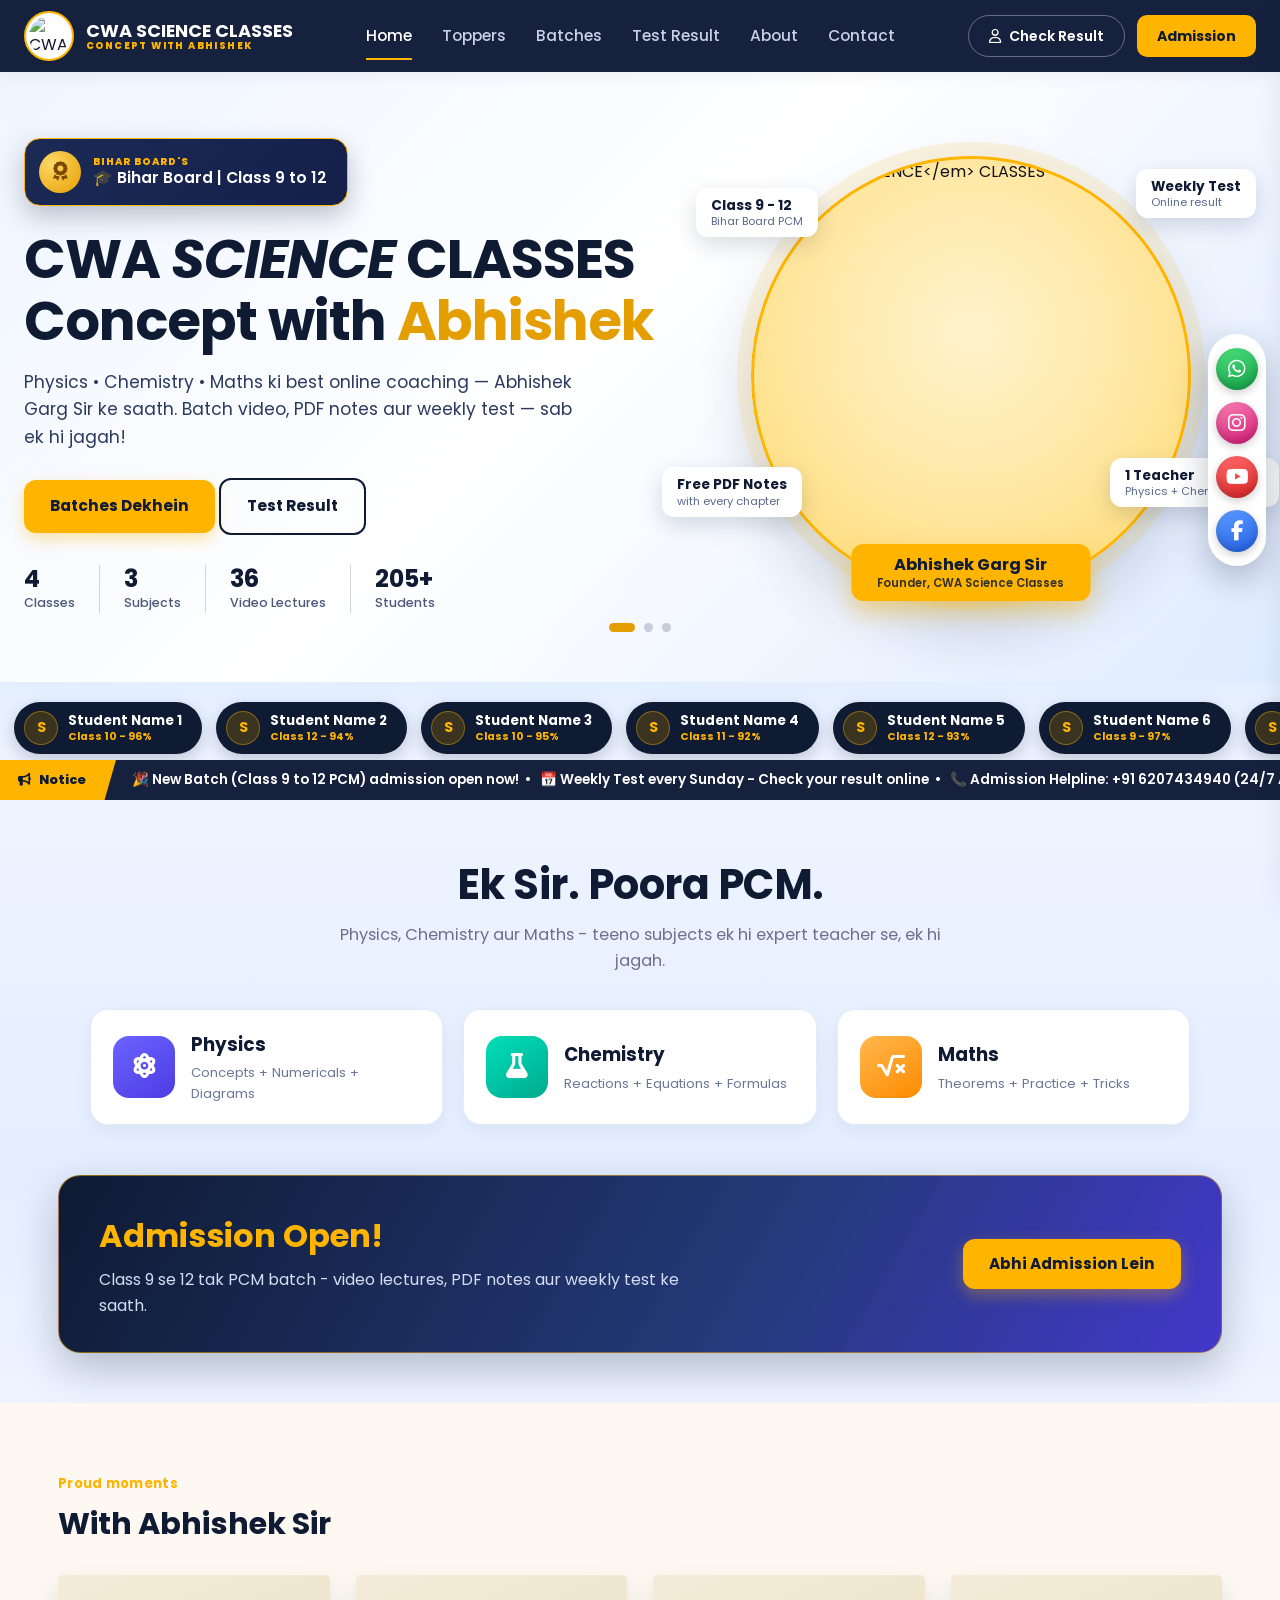
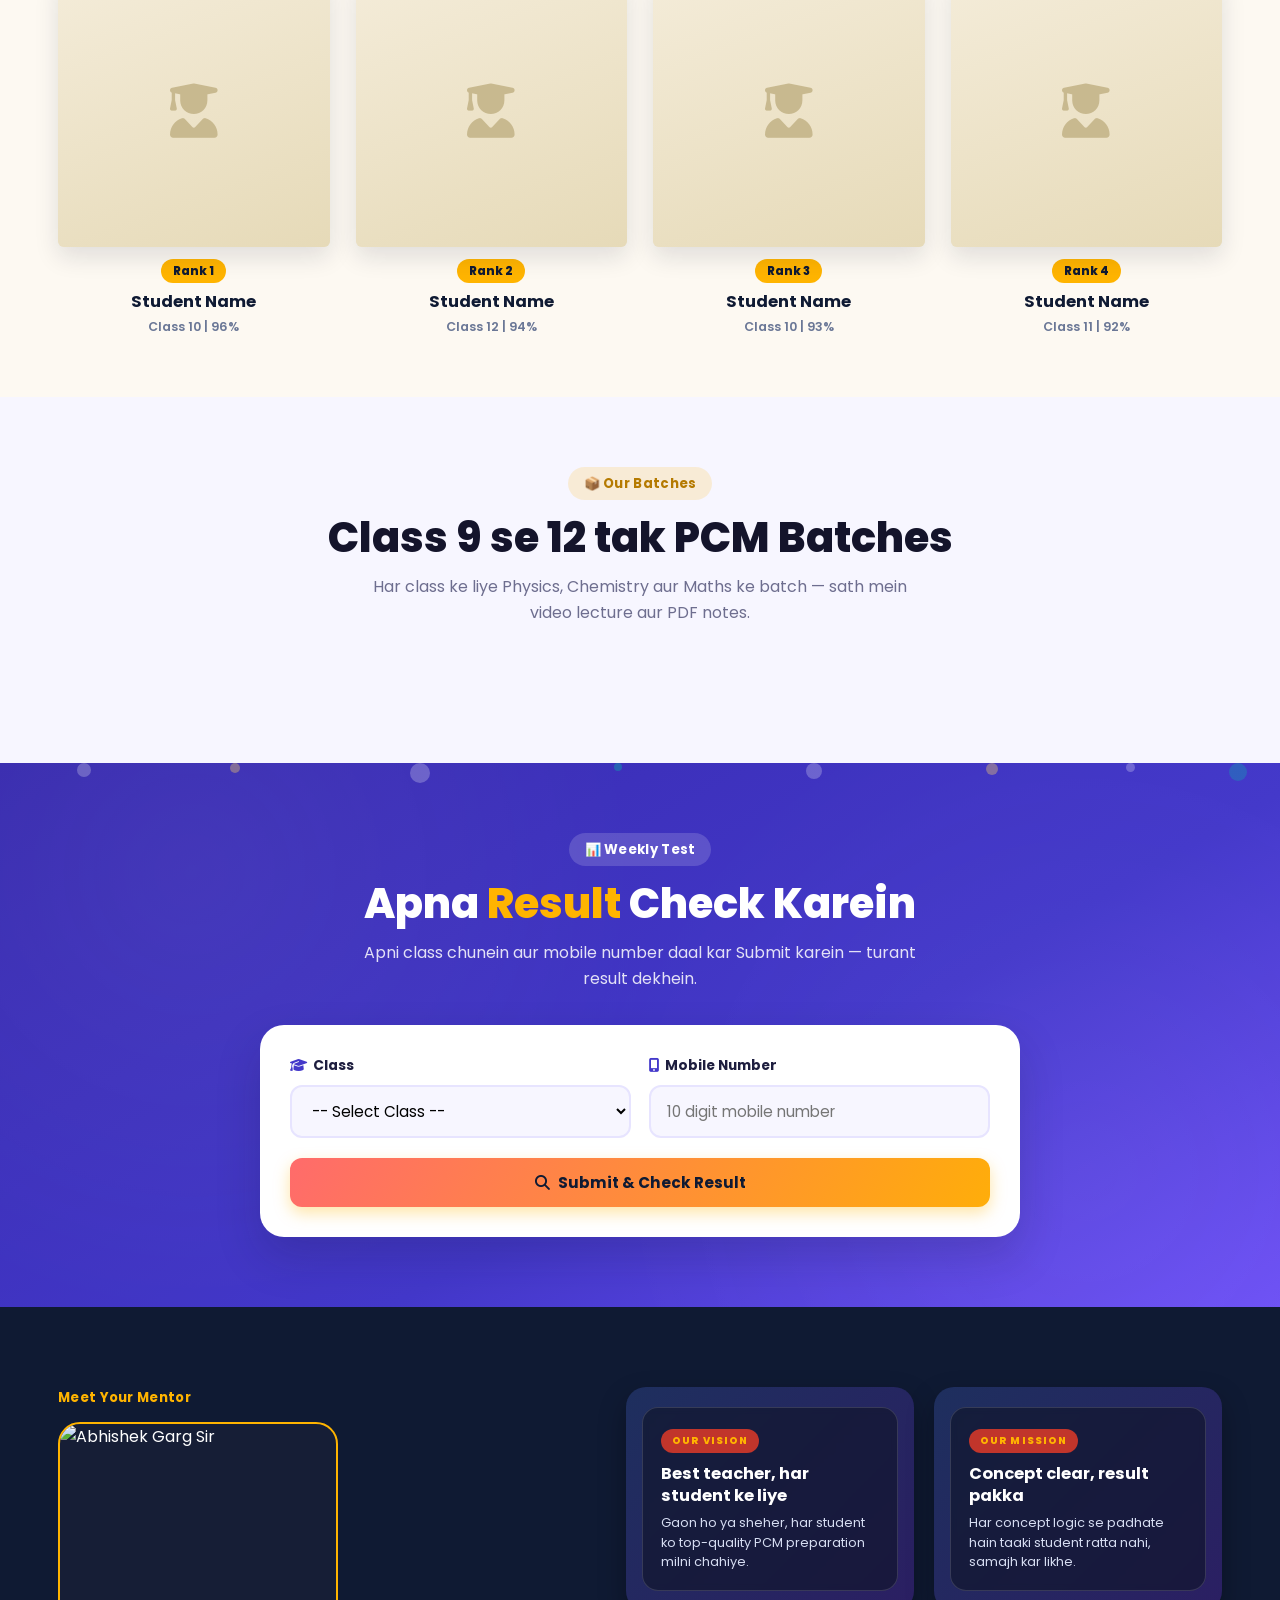
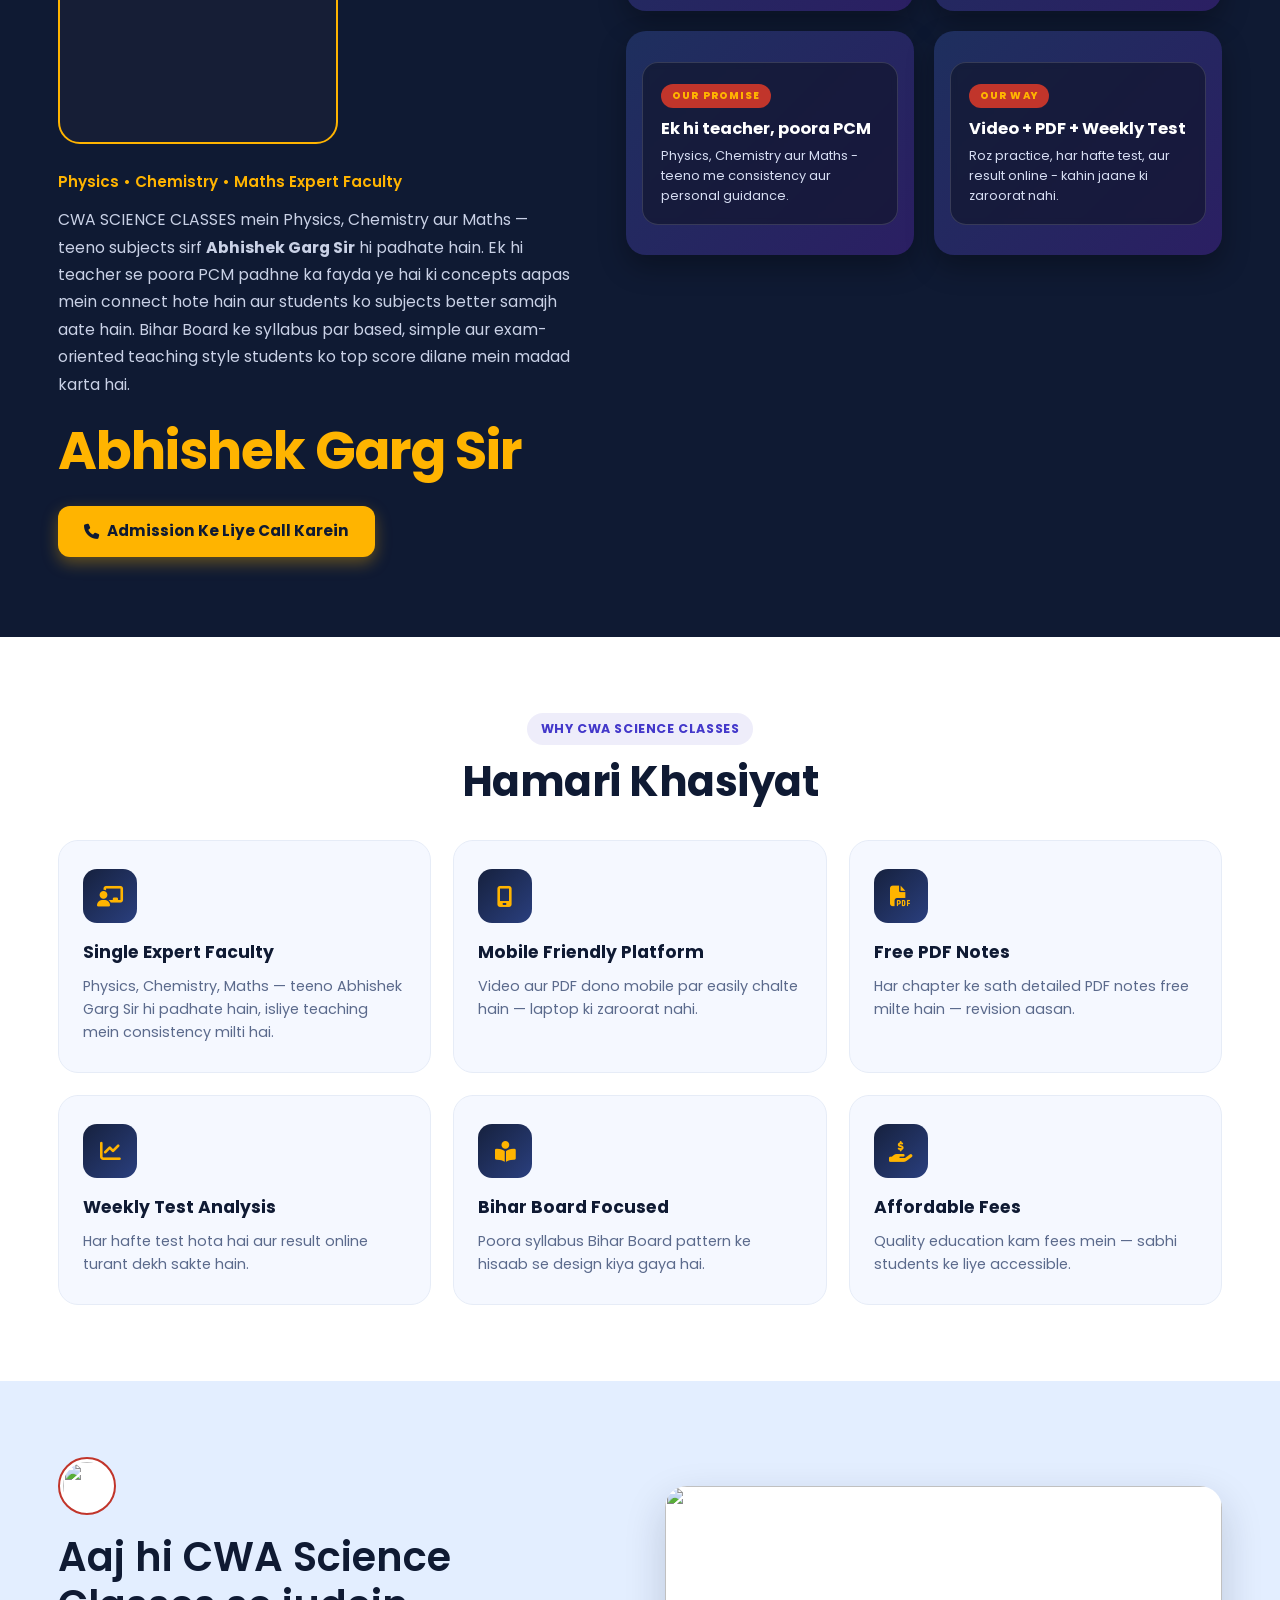
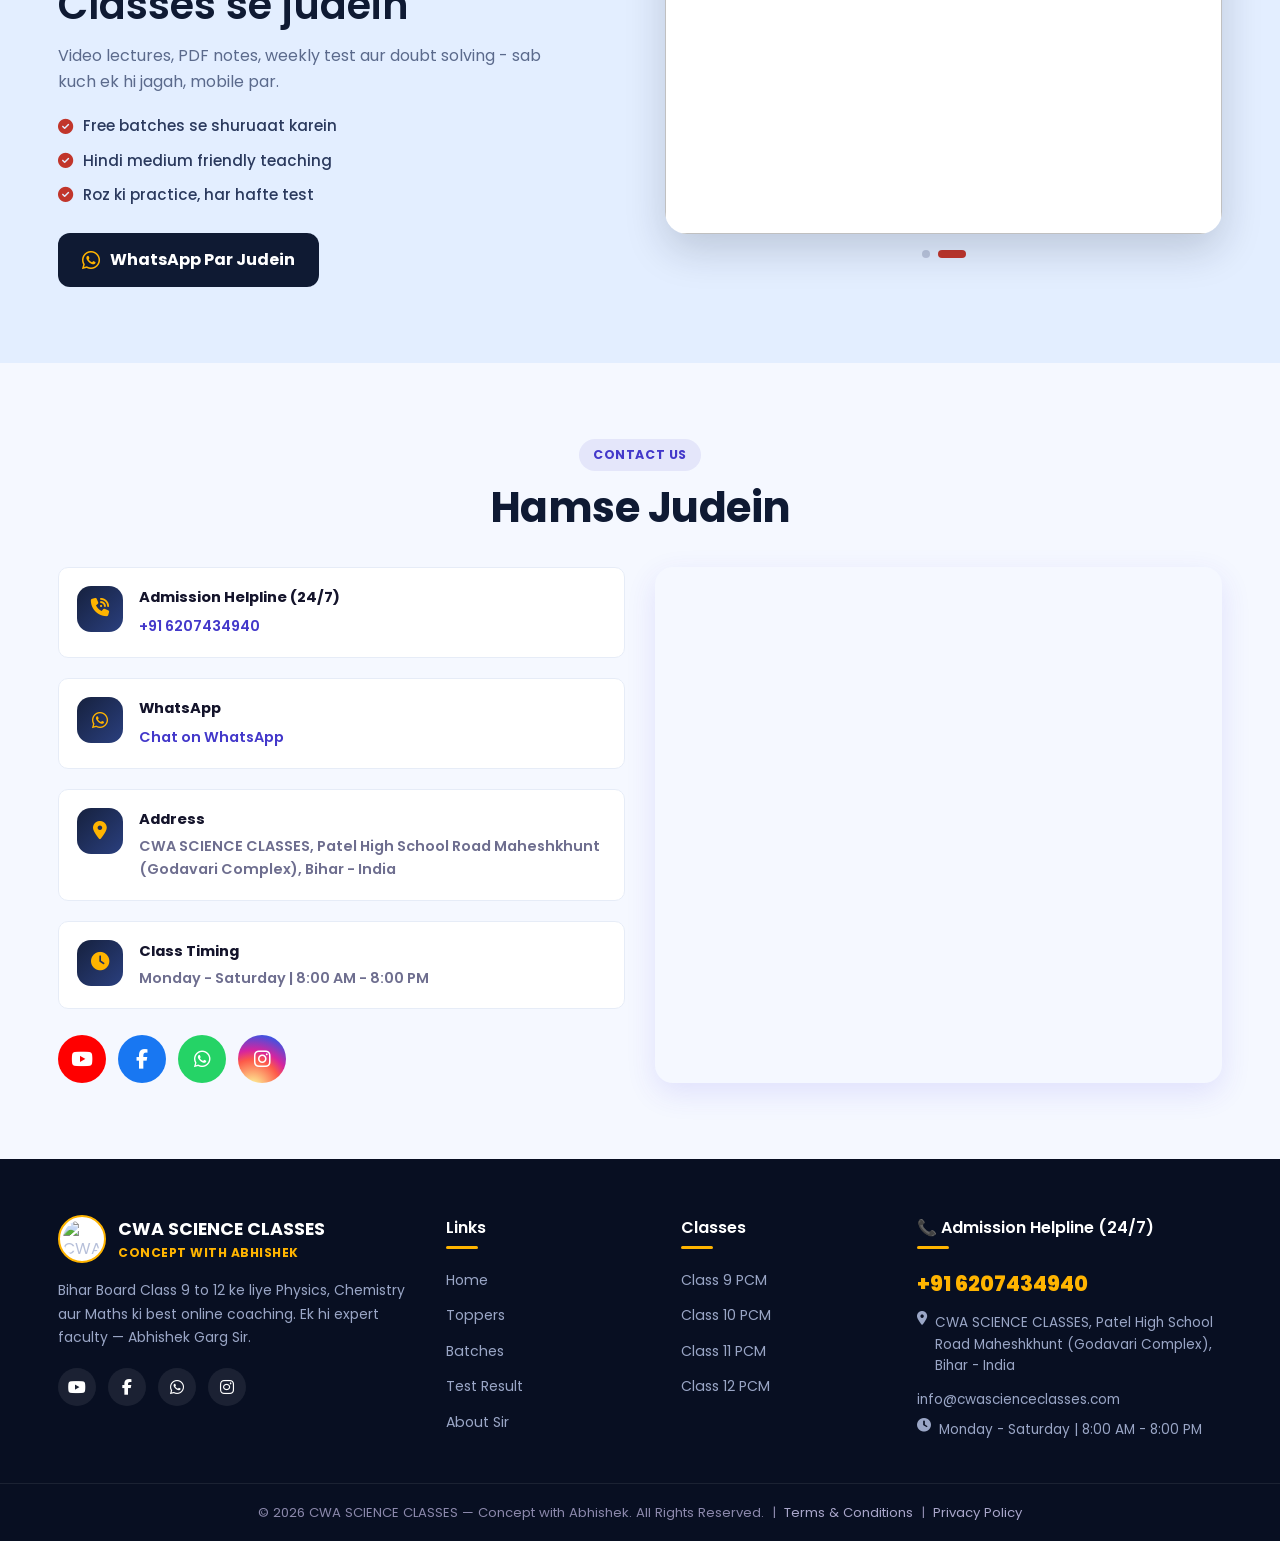
==== index.html @ 671b0803 "feat(design): Toppers-Wisdom style redesign with fully admin-editable sections - New dark-navy heade" ====
<!DOCTYPE html>
<html lang="hi">
<head>
<meta charset="UTF-8">
<!-- Real responsive viewport: mobile gets its OWN full-screen mobile layout
     (see css/style.css @media rules) instead of a scaled-down desktop canvas.
     This lets every @media (max-width: ...) rule in the CSS actually apply
     on real phones, and fixes position:fixed elements (header, video modal,
     floating WhatsApp button) which used to "float outside" the page when
     the old 1280px-canvas-scaled-to-fit trick was combined with pinch-zoom. -->
<meta name="viewport" content="width=device-width, initial-scale=1.0, viewport-fit=cover">
<meta name="format-detection" content="telephone=no">
<meta name="mobile-web-app-capable" content="yes">
<title>CWA SCIENCE CLASSES | Concept with Abhishek - Best Coaching for Class 9-12 PCM (Bihar Board)</title>
<meta name="description" content="CWA SCIENCE CLASSES - Concept with Abhishek. Class 9 to 12 Physics, Chemistry, Maths (Bihar Board) taught by Abhishek Garg Sir. Watch batch videos, download PDF notes, check weekly test results online.">
<meta name="theme-color" content="#16213E">

<!-- Favicons -->
<link rel="icon" type="image/png" sizes="32x32" href="assets/img/favicon-32.png">
<link rel="icon" type="image/png" sizes="16x16" href="assets/img/favicon-16.png">
<link rel="apple-touch-icon" sizes="180x180" href="assets/img/favicon-180.png">
<link rel="icon" type="image/png" sizes="192x192" href="assets/img/favicon-192.png">

<!-- Fonts -->
<link rel="preconnect" href="https://fonts.googleapis.com">
<link rel="preconnect" href="https://fonts.gstatic.com" crossorigin>
<link href="https://fonts.googleapis.com/css2?family=Poppins:wght@400;500;600;700;800;900&family=Baloo+2:wght@500;600;700;800&display=swap" rel="stylesheet">

<!-- Icons -->
<link rel="stylesheet" href="https://cdnjs.cloudflare.com/ajax/libs/font-awesome/6.5.1/css/all.min.css">

<!-- AOS Animate on scroll -->
<link rel="stylesheet" href="https://cdn.jsdelivr.net/npm/aos@2.3.1/dist/aos.css">

<link rel="stylesheet" href="css/style.css?v=tw1">
</head>
<body>

<!-- ===================== LOADER ===================== -->
<div id="preloader">
  <div class="loader-orbit">
    <div class="loader-core"></div>
    <div class="orbit orbit1"><span class="e"></span></div>
    <div class="orbit orbit2"><span class="e"></span></div>
    <div class="orbit orbit3"><span class="e"></span></div>
  </div>
  <p class="loader-text">CWA SCIENCE CLASSES <span>Loading...</span></p>
</div>

<!-- ===================== HEADER / NAV (Toppers-Wisdom style dark bar) ===================== -->
<header class="site-header" id="siteHeader">
  <div class="nav-container">
    <a href="#home" class="brand">
      <img id="headerLogo" src="assets/img/logo.webp" alt="CWA Science Classes Logo" class="brand-logo">
      <span class="brand-text">
        <span class="brand-main" id="brandMain">CWA SCIENCE CLASSES</span>
        <span class="brand-sub">Concept with Abhishek</span>
      </span>
    </a>

    <nav class="main-nav" id="mainNav">
      <a href="#home" class="nav-link active">Home</a>
      <a href="#toppers" class="nav-link">Toppers</a>
      <a href="#batches" class="nav-link">Batches</a>
      <a href="#result" class="nav-link">Test Result</a>
      <a href="#about" class="nav-link">About</a>
      <a href="#contact" class="nav-link">Contact</a>
    </nav>

    <div class="nav-actions" id="navActions">
      <a href="#result" class="nav-btn2" id="navBtn2"><i class="fa-regular fa-user"></i> <span>Check Result</span></a>
      <a href="tel:+916207434940" class="nav-cta" id="navCta">Admission</a>
    </div>

    <button class="hamburger" id="hamburger" aria-label="Menu">
      <span></span><span></span><span></span>
    </button>
  </div>
</header>

<!-- ===================== MOBILE NAV DRAWER ===================== -->
<div class="mobile-drawer" id="mobileDrawer">
  <a href="#home" class="mdrawer-link"><i class="fa-solid fa-house"></i> Home</a>
  <a href="#toppers" class="mdrawer-link"><i class="fa-solid fa-trophy"></i> Toppers</a>
  <a href="#batches" class="mdrawer-link"><i class="fa-solid fa-layer-group"></i> Batches</a>
  <a href="#result" class="mdrawer-link"><i class="fa-solid fa-chart-simple"></i> Test Result</a>
  <a href="#about" class="mdrawer-link"><i class="fa-solid fa-chalkboard-user"></i> About</a>
  <a href="#contact" class="mdrawer-link"><i class="fa-solid fa-location-dot"></i> Contact</a>
  <a href="tel:+916207434940" class="mdrawer-cta"><i class="fa-solid fa-phone"></i> Call Now: 6207434940</a>
  <div class="mdrawer-social">
    <a href="https://youtube.com" target="_blank" aria-label="YouTube"><i class="fa-brands fa-youtube"></i></a>
    <a href="https://facebook.com" target="_blank" aria-label="Facebook"><i class="fa-brands fa-facebook"></i></a>
    <a href="https://wa.me/916207434940" target="_blank" aria-label="WhatsApp"><i class="fa-brands fa-whatsapp"></i></a>
    <a href="https://instagram.com" target="_blank" aria-label="Instagram"><i class="fa-brands fa-instagram"></i></a>
  </div>
</div>
<div class="drawer-overlay" id="drawerOverlay"></div>

<!-- ===================== HERO (slides rendered by JS from Admin Panel -> Hero Slider) ===================== -->
<section class="hero" id="home">
  <div class="hero-bg-img" id="heroBgImg"></div>
  <div class="hero-slider" id="heroSlider"><!-- JS injects hero slides here --></div>
  <div class="hero-dots" id="heroDots"></div>
</section>

<!-- ===================== TOPPERS TICKER (Admin -> Website Content -> Toppers Ticker) ===================== -->
<section class="ticker-section" id="tickerSection">
  <div class="ticker-track" id="tickerTrack"><!-- JS injects achiever pills --></div>
</section>

<!-- ===================== NOTICE MARQUEE ===================== -->
<div class="notice-bar" id="notice">
  <div class="notice-label"><i class="fa-solid fa-bullhorn"></i> Notice</div>
  <div class="marquee-wrap">
    <div class="marquee-track" id="marqueeTrack"><!-- JS injects notice text here --></div>
  </div>
</div>

<!-- ===================== SUBJECTS ("One app. Your complete preparation." style) ===================== -->
<section class="subjects-strip" id="subjects">
  <div class="section-container">
    <div class="center-head" data-aos="fade-up">
      <h2 class="big-title" data-s="subjects_heading">Ek Sir. Poora PCM.</h2>
      <p class="big-sub" data-s="subjects_sub">Physics, Chemistry aur Maths - teeno subjects ek hi expert teacher se, ek hi jagah.</p>
    </div>
    <div class="subject-cards" id="subjectCards">
      <div class="subject-card"><div class="subject-icon-3d physics"><i class="fa-solid fa-atom"></i></div><div><h3>Physics</h3><p>Concepts + Numericals + Diagrams</p></div></div>
      <div class="subject-card"><div class="subject-icon-3d chemistry"><i class="fa-solid fa-flask"></i></div><div><h3>Chemistry</h3><p>Reactions + Equations + Formulas</p></div></div>
      <div class="subject-card"><div class="subject-icon-3d maths"><i class="fa-solid fa-square-root-variable"></i></div><div><h3>Maths</h3><p>Theorems + Practice + Tricks</p></div></div>
    </div>
  </div>
</section>

<!-- ===================== PROMO BANNER (image banners OR text banner, Admin editable) ===================== -->
<section class="promo-section" id="promoSection">
  <div class="section-container">
    <div id="promoBox"><!-- JS: promo_banners images, else text banner --></div>
  </div>
</section>

<!-- ===================== PROUD MOMENTS / TOPPERS GRID ===================== -->
<section class="toppers-section" id="toppers">
  <div class="section-container">
    <p class="gold-tag" data-s="toppers_tag">Proud moments</p>
    <h2 class="left-title" data-s="toppers_heading">With Abhishek Sir</h2>
    <div class="proud-grid" id="proudGrid"><!-- JS injects cards --></div>
  </div>
</section>

<!-- ===================== BATCHES ===================== -->
<section class="batches-section" id="batches">
  <div class="section-container">
    <div class="section-head" data-aos="fade-up">
      <p class="section-tag">📦 Our Batches</p>
      <h2 class="section-title" id="batchesHeading">Class 9 se 12 tak <span class="text-gradient">PCM Batches</span></h2>
      <p class="section-desc" id="batchesSubheading">Har class ke liye Physics, Chemistry aur Maths ke batch — sath mein video lecture aur PDF notes.</p>
    </div>

    <div class="batch-tabs" id="batchTabs" data-aos="zoom-in" data-aos-delay="100"><!-- JS injects tab buttons here --></div>

    <div id="batchPanels" data-aos="fade-up" data-aos-delay="150"><!-- JS injects batch panels here --></div>
  </div>
</section>

<!-- Video ab batch ke ANDAR inline player me chalta hai (Disha-Classes style) —
     full-screen modal hata diya gaya hai. See toggleInlineVideo() in js/main.js. -->

<!-- ===================== TEST RESULT ===================== -->
<section class="result-section" id="result">
  <div class="result-bg-anim"></div>
  <div class="result-particles" aria-hidden="true">
    <span></span><span></span><span></span><span></span><span></span><span></span><span></span><span></span>
  </div>
  <div class="section-container">
    <div class="section-head light" data-aos="fade-up">
      <p class="section-tag">📊 Weekly Test</p>
      <h2 class="section-title">Apna <span class="text-gradient">Result</span> Check Karein</h2>
      <p class="section-desc">Apni class chunein aur mobile number daal kar Submit karein — turant result dekhein.</p>
    </div>

    <div class="result-box" data-aos="zoom-in">
      <form id="resultForm" class="result-form">
        <div class="form-row">
          <div class="form-group">
            <label for="resultClass"><i class="fa-solid fa-graduation-cap"></i> Class</label>
            <select id="resultClass" required>
              <option value="">-- Select Class --</option>
              <option value="9">Class 9</option>
              <option value="10">Class 10</option>
              <option value="11">Class 11</option>
              <option value="12">Class 12</option>
            </select>
          </div>
          <div class="form-group">
            <label for="resultMobile"><i class="fa-solid fa-mobile-screen-button"></i> Mobile Number</label>
            <input type="tel" id="resultMobile" placeholder="10 digit mobile number" maxlength="10" pattern="[0-9]{10}" required>
          </div>
        </div>
        <button type="submit" class="btn btn-primary btn-block"><i class="fa-solid fa-magnifying-glass"></i> Submit &amp; Check Result</button>
      </form>

      <div class="result-output" id="resultOutput" style="display:none;">
        <div class="result-card-header">
          <div class="result-avatar"><i class="fa-solid fa-user-graduate"></i></div>
          <div>
            <h3 id="rName">Student Name</h3>
            <p id="rMeta">Class -- | Mobile: --</p>
          </div>
        </div>
        <div class="table-scroll">
          <table class="result-table">
            <!-- <thead> is generated dynamically by js/main.js (buildResultThead)
                 based on the actual subjects covered by this student's tests,
                 since a Weekly Test can now cover 1, 2, or any number of
                 subjects (not just fixed Physics/Chemistry/Maths). -->
            <thead>
              <tr>
                <th>Test</th>
                <th>Date</th>
                <th>Total</th>
                <th>%</th>
                <th>Grade</th>
              </tr>
            </thead>
            <tbody id="resultTableBody"></tbody>
          </table>
        </div>
        <div class="result-summary" id="resultSummary"></div>
      </div>

      <div class="result-error" id="resultError" style="display:none;">
        <i class="fa-solid fa-triangle-exclamation"></i>
        <p>Koi record nahi mila! Kripya sahi Class aur Mobile Number daalein, ya CWA SCIENCE CLASSES office se sampark karein.</p>
      </div>
    </div>
  </div>
</section>


<!-- ===================== ABOUT (dark, Toppers-Wisdom style) ===================== -->
<section class="about-section" id="about">
  <div class="section-container about-grid">
    <div class="about-left" data-aos="fade-right">
      <p class="gold-tag" data-s="about_tag">Meet Your Mentor</p>
      <div class="about-img-frame">
        <img id="aboutImg" src="assets/img/teacher.webp" alt="Abhishek Garg Sir">
      </div>
      <p class="about-role" id="aboutRole">Physics • Chemistry • Maths Expert Faculty</p>
      <div class="about-text" id="aboutText">CWA SCIENCE CLASSES mein Physics, Chemistry aur Maths — teeno subjects sirf <strong>Abhishek Garg Sir</strong> hi padhate hain.</div>
      <h2 class="about-name" id="aboutName">Abhishek Garg Sir</h2>
      <div class="about-cta">
        <a href="tel:+916207434940" class="btn btn-gold" id="aboutCta"><i class="fa-solid fa-phone"></i> Admission Ke Liye Call Karein</a>
      </div>
    </div>
    <div class="about-cards" id="aboutCards" data-aos="fade-left"><!-- JS injects 4 vision cards --></div>
  </div>
</section>

<!-- ===================== WHY CHOOSE US ===================== -->
<section class="why-section" id="gallery">
  <div class="section-container">
    <div class="center-head" data-aos="fade-up">
      <p class="soft-tag" data-s="why_tag">Why CWA Science Classes</p>
      <h2 class="big-title" data-s="why_heading">Hamari Khasiyat</h2>
    </div>
    <div class="why-grid">
      <div class="why-card"><div class="why-icon"><i class="fa-solid fa-chalkboard-user"></i></div><h3>Single Expert Faculty</h3><p>Physics, Chemistry, Maths — teeno Abhishek Garg Sir hi padhate hain.</p></div>
      <div class="why-card"><div class="why-icon"><i class="fa-solid fa-mobile-screen"></i></div><h3>Mobile Friendly Platform</h3><p>Video aur PDF dono mobile par easily chalte hain.</p></div>
      <div class="why-card"><div class="why-icon"><i class="fa-solid fa-file-pdf"></i></div><h3>Free PDF Notes</h3><p>Har chapter ke sath detailed PDF notes free milte hain.</p></div>
    </div>
  </div>
</section>

<!-- ===================== JOIN SECTION ("Download the app" style with image carousel) ===================== -->
<section class="join-section" id="join">
  <div class="section-container join-grid">
    <div class="join-text" data-aos="fade-right">
      <img class="join-logo" id="joinLogo" src="assets/img/logo.webp" alt="">
      <h2 data-s="join_title">Aaj hi CWA Science Classes se judein</h2>
      <p class="join-p" data-s="join_text">Video lectures, PDF notes, weekly test aur doubt solving - sab kuch ek hi jagah, mobile par.</p>
      <ul class="join-points" id="joinPoints"></ul>
      <a href="https://wa.me/916207434940" target="_blank" rel="noopener" class="join-btn" id="joinBtn" data-sh="join_btn_link"><i class="fa-brands fa-whatsapp"></i> <span data-s="join_btn_text">WhatsApp Par Judein</span></a>
    </div>
    <div class="join-carousel" id="joinCarousel" data-aos="fade-left"><!-- JS injects slides --></div>
  </div>
</section>

<!-- ===================== CONTACT / MAP ===================== -->
<section class="contact-section" id="contact">
  <div class="section-container">
    <div class="center-head" data-aos="fade-up">
      <p class="soft-tag">Contact Us</p>
      <h2 class="big-title" data-s="contact_heading">Hamse Judein</h2>
    </div>
<div class="contact-grid">
      <div class="contact-info" data-aos="fade-right">
        <div class="contact-item">
          <div class="ci-icon"><i class="fa-solid fa-phone-volume"></i></div>
          <div>
            <h4>Admission Helpline (24/7)</h4>
            <a href="tel:+916207434940" id="contactHelpline">+91 6207434940</a>
          </div>
        </div>
        <div class="contact-item">
          <div class="ci-icon"><i class="fa-brands fa-whatsapp"></i></div>
          <div>
            <h4>WhatsApp</h4>
            <a href="https://wa.me/916207434940" target="_blank" id="contactWhatsapp">Chat on WhatsApp</a>
          </div>
        </div>
        <div class="contact-item">
          <div class="ci-icon"><i class="fa-solid fa-location-dot"></i></div>
          <div>
            <h4>Address</h4>
            <p id="contactAddress">CWA SCIENCE CLASSES, Patel High School Road Maheshkhunt (Godavari Complex), Bihar - India</p>
          </div>
        </div>
        <div class="contact-item">
          <div class="ci-icon"><i class="fa-solid fa-clock"></i></div>
          <div>
            <h4>Class Timing</h4>
            <p id="contactTiming">Monday - Saturday | 8:00 AM - 8:00 PM</p>
          </div>
        </div>
        <div class="contact-socials" id="contactSocials">
          <a href="https://youtube.com" target="_blank" class="social-btn yt"><i class="fa-brands fa-youtube"></i></a>
          <a href="https://facebook.com" target="_blank" class="social-btn fb"><i class="fa-brands fa-facebook-f"></i></a>
          <a href="https://wa.me/916207434940" target="_blank" class="social-btn wa"><i class="fa-brands fa-whatsapp"></i></a>
          <a href="https://instagram.com" target="_blank" class="social-btn ig"><i class="fa-brands fa-instagram"></i></a>
        </div>
      </div>
      <div class="contact-map" data-aos="fade-left">
        <iframe id="contactMapFrame"
          src="https://www.google.com/maps?q=Bihar,India&output=embed"
          width="100%" height="100%" style="border:0;" allowfullscreen="" loading="lazy"
          referrerpolicy="no-referrer-when-downgrade" title="CWA Science Classes Location">
        </iframe>
      </div>
    </div>
  </div>
</section>

<!-- ===================== FOOTER ===================== -->
<footer class="site-footer">
  <div class="footer-top">
    <div class="section-container footer-grid">
      <div class="footer-col footer-brand" data-aos="fade-up" data-aos-delay="0">
        <div class="footer-logo">
          <img id="footerLogo" src="assets/img/logo.webp" alt="CWA Science Classes">
          <div>
            <h3>CWA SCIENCE CLASSES</h3>
            <p>Concept with Abhishek</p>
          </div>
        </div>
        <p class="footer-about">Bihar Board Class 9 to 12 ke liye Physics, Chemistry aur Maths ki best online coaching. Ek hi expert faculty — Abhishek Garg Sir.</p>
        <div class="footer-socials" id="footerSocials">
          <a href="https://youtube.com" target="_blank" aria-label="YouTube"><i class="fa-brands fa-youtube"></i></a>
          <a href="https://facebook.com" target="_blank" aria-label="Facebook"><i class="fa-brands fa-facebook-f"></i></a>
          <a href="https://wa.me/916207434940" target="_blank" aria-label="WhatsApp"><i class="fa-brands fa-whatsapp"></i></a>
          <a href="https://instagram.com" target="_blank" aria-label="Instagram"><i class="fa-brands fa-instagram"></i></a>
        </div>
      </div>

      <div class="footer-col" data-aos="fade-up" data-aos-delay="100">
        <h4>Links</h4>
        <ul>
          <li><a href="#home">Home</a></li>
          <li><a href="#toppers">Toppers</a></li>
          <li><a href="#batches">Batches</a></li>
          <li><a href="#result">Test Result</a></li>
          <li><a href="#about">About Sir</a></li>
        </ul>
      </div>

      <div class="footer-col" data-aos="fade-up" data-aos-delay="200">
        <h4>Classes</h4>
        <ul id="footerClasses">
          <li><a href="#batches">Class 9 PCM</a></li>
          <li><a href="#batches">Class 10 PCM</a></li>
          <li><a href="#batches">Class 11 PCM</a></li>
          <li><a href="#batches">Class 12 PCM</a></li>
        </ul>
      </div>

      <div class="footer-col" data-aos="fade-up" data-aos-delay="300">
        <h4>📞 Admission Helpline (24/7)</h4>
        <a href="tel:+916207434940" class="footer-phone" id="footerPhone">+91 6207434940</a>
        <p class="footer-address"><i class="fa-solid fa-location-dot"></i> <span id="footerAddress">CWA SCIENCE CLASSES, Patel High School Road Maheshkhunt (Godavari Complex), Bihar - India</span></p>
        <a href="mailto:info@cwascienceclasses.com" class="footer-email" id="footerEmail"><i class="fa-solid fa-envelope"></i> info@cwascienceclasses.com</a>
        <p class="footer-address" id="footerTiming" style="margin-top:8px;"><i class="fa-solid fa-clock"></i> Monday - Saturday | 8:00 AM - 8:00 PM</p>
      </div>
    </div>
  </div>
  <div class="footer-bottom">
    <p>&copy; <span id="year"></span> CWA SCIENCE CLASSES — Concept with Abhishek. All Rights Reserved. &nbsp;|&nbsp; <a href="terms.html" style="color:#a9a6ca;">Terms &amp; Conditions</a> &nbsp;|&nbsp; <a href="policy.html" style="color:#a9a6ca;">Privacy Policy</a></p>
  </div>
</footer>

<!-- Floating social bar (right side, like Toppers Wisdom) -->
<div class="float-social" id="floatSocial">
  <a id="floatingWhatsapp" href="https://wa.me/916207434940" target="_blank" rel="noopener" class="fs wa" aria-label="WhatsApp"><i class="fa-brands fa-whatsapp"></i></a>
  <a href="https://instagram.com" target="_blank" rel="noopener" class="fs ig" aria-label="Instagram"><i class="fa-brands fa-instagram"></i></a>
  <a href="https://youtube.com" target="_blank" rel="noopener" class="fs yt" aria-label="YouTube"><i class="fa-brands fa-youtube"></i></a>
  <a href="https://facebook.com" target="_blank" rel="noopener" class="fs fb" aria-label="Facebook"><i class="fa-brands fa-facebook-f"></i></a>
</div>

<!-- Scripts -->
<script src="https://cdn.jsdelivr.net/npm/aos@2.3.1/dist/aos.js"></script>
<script src="https://cdn.jsdelivr.net/npm/@supabase/supabase-js@2/dist/umd/supabase.min.js"></script>
<script src="js/supabase-config.js"></script>
<script src="js/site-data.js"></script>
<script src="js/batches-data.js"></script>
<script src="js/results-data.js"></script>
<script src="js/main.js"></script>
</body>
</html>
---- css/style.css ----
/* =========================================================
   CWA SCIENCE CLASSES - Main Stylesheet
   Mobile-first, 3D animated, stylish coaching website
========================================================= */

:root{
  --primary: #4C3CE3;
  --primary-dark: #372AAE;
  --primary-light: #7A6BFF;
  --accent: #FF6B6B;
  --accent2: #00C2A8;
  --gold: #FFA630;
  --dark: #14142B;
  --dark2: #1E1E3F;
  --gray: #6E6E8F;
  --light-bg: #F7F6FF;
  --white: #ffffff;
  --radius: 18px;
  --radius-sm: 10px;
  --shadow-soft: 0 10px 30px rgba(76,60,227,0.12);
  --shadow-strong: 0 20px 45px rgba(20,20,43,0.18);
  --font-head: 'Baloo 2', 'Poppins', sans-serif;
  --font-body: 'Poppins', sans-serif;
  --header-h: 66px;
}

*{ margin:0; padding:0; box-sizing:border-box; }
html{
  scroll-behavior:smooth;
  scroll-padding-top: calc(var(--header-h) + 10px);
  overflow-x: hidden;
  width: 100%;
  max-width: 100%;
}

/* =========================================================
   MOBILE-FRIENDLY LAYOUT
   The site now uses a real "width=device-width" viewport, so
   every @media (max-width: ...) rule below applies naturally
   on phones/tablets — no forced desktop canvas, no manual
   pinch-zoom needed, no scaled-canvas side effects on fixed
   elements (header, video modal, WhatsApp button).
========================================================= */
body{
  font-family: var(--font-body);
  color: var(--dark);
  background: var(--white);
  overflow-x: hidden;
  width: 100%;
  max-width: 100%;
  position: relative;
  line-height: 1.6;
  -webkit-font-smoothing: antialiased;
}
img{ max-width:100%; display:block; }
a{ text-decoration:none; color:inherit; }
ul{ list-style:none; }
button{ font-family: inherit; cursor:pointer; border:none; background:none; }
input, select{ font-family: inherit; }

.section-container{
  width:100%;
  max-width: 1200px;
  margin: 0 auto;
  padding: 0 18px;
}

.text-gradient{
  background: linear-gradient(90deg, var(--primary), var(--accent2), var(--accent), var(--primary));
  background-size: 250% auto;
  -webkit-background-clip: text;
  background-clip: text;
  color: transparent;
  animation: gradientFlow 5s linear infinite;
}
@keyframes gradientFlow{ to{ background-position: 250% center; } }

.section-tag{
  display:inline-block;
  font-weight:700;
  color: var(--primary);
  background: rgba(76,60,227,0.09);
  padding: 6px 16px;
  border-radius: 30px;
  font-size: 0.82rem;
  margin-bottom: 12px;
  letter-spacing:.3px;
  animation: tagFloat 3.4s ease-in-out infinite;
}
@keyframes tagFloat{ 0%,100%{ transform: translateY(0);} 50%{ transform: translateY(-4px);} }
.section-title{
  font-family: var(--font-head);
  font-size: clamp(1.6rem, 5vw, 2.6rem);
  font-weight: 800;
  color: var(--dark);
  margin-bottom: 10px;
  line-height: 1.25;
}
.section-desc{
  color: var(--gray);
  font-size: 1rem;
  max-width: 560px;
}
.section-head{ margin-bottom: 34px; text-align:center; }
.section-head.light .section-desc, .section-head.light .section-title{ color: #fff; }
.section-head.light .section-desc{ color: rgba(255,255,255,0.85); margin:0 auto; }
.section-head .section-desc{ margin: 0 auto; }

.btn{
  display:inline-flex;
  align-items:center;
  justify-content:center;
  gap:8px;
  padding: 13px 26px;
  border-radius: 50px;
  font-weight:700;
  font-size: 0.95rem;
  transition: all .3s ease;
  white-space: nowrap;
}
.btn-primary{
  background: linear-gradient(135deg, var(--accent), #FF8E53);
  color:#fff;
  box-shadow: 0 10px 22px rgba(255,107,107,0.4);
}
.btn-primary:hover{ transform: translateY(-3px) scale(1.02); box-shadow: 0 14px 28px rgba(255,107,107,0.5); }
.btn-outline{
  background: rgba(255,255,255,0.12);
  border: 2px solid rgba(255,255,255,0.6);
  color:#fff;
  backdrop-filter: blur(6px);
}
.btn-outline:hover{ background:#fff; color: var(--primary); }
.btn-block{ width:100%; }

/* ============ PRELOADER ============ */
#preloader{
  position:fixed; inset:0; z-index:9999;
  background: linear-gradient(160deg, var(--primary), var(--primary-dark));
  display:flex; flex-direction:column; align-items:center; justify-content:center;
  transition: opacity .6s ease, visibility .6s ease;
}
#preloader.hide{ opacity:0; visibility:hidden; }
.loader-orbit{ position:relative; width:100px; height:100px; }
.loader-core{
  position:absolute; top:50%; left:50%; width:22px; height:22px;
  background:#fff; border-radius:50%; transform:translate(-50%,-50%);
  box-shadow:0 0 20px #fff;
}
.orbit{
  position:absolute; inset:0; border:2px solid rgba(255,255,255,0.25); border-radius:50%;
  animation: spin 3s linear infinite;
}
.orbit1{ animation-duration: 2s; }
.orbit2{ transform: rotate(60deg); animation-duration: 3s; }
.orbit3{ transform: rotate(120deg); animation-duration: 4s; }
.orbit .e{
  position:absolute; top:-4px; left:50%; width:8px; height:8px; background: var(--gold);
  border-radius:50%; transform: translateX(-50%);
}
@keyframes spin{ to{ transform: rotate(360deg);} }
.loader-text{ color:#fff; margin-top:26px; font-family: var(--font-head); font-weight:700; letter-spacing:1px; }
.loader-text span{ display:block; font-size:.75rem; font-weight:400; opacity:.7; margin-top:4px; }

/* ---- legacy base rules (header, contact, footer) kept so layout primitives exist ---- */
/* ============ HEADER ============ */
.site-header{
  position: sticky; top:0; z-index: 500;
  background: rgba(255,255,255,0.92);
  backdrop-filter: blur(10px);
  box-shadow: 0 2px 18px rgba(20,20,43,0.06);
  height: var(--header-h);
  transition: box-shadow .3s ease;
}
.nav-container{
  max-width:1200px; margin:0 auto; padding:0 18px; height:100%;
  display:flex; align-items:center; justify-content:space-between;
}
.brand{ display:flex; align-items:center; gap:10px; }
.brand-logo{ width:42px; height:42px; object-fit:contain; filter: drop-shadow(0 4px 8px rgba(76,60,227,.35)); }
.brand-text{ display:flex; flex-direction:column; line-height:1.1; }
.brand-main{ font-family: var(--font-head); font-weight:800; font-size:1.02rem; color: var(--dark); letter-spacing:.2px; }
.brand-main em{ font-style:normal; color: var(--primary); }
.brand-sub{ font-size:0.62rem; font-weight:600; color: var(--accent); letter-spacing:1.2px; text-transform:uppercase; }

.main-nav{ display:flex; align-items:center; gap:22px; }
.nav-link{ font-weight:600; font-size:.93rem; color: var(--dark2); position:relative; padding:6px 2px; }
.nav-link::after{
  content:''; position:absolute; left:0; bottom:-2px; width:0; height:2px; background: var(--accent);
  transition: width .3s ease;
}
.nav-link:hover::after, .nav-link.active::after{ width:100%; }
.nav-cta{
  background: linear-gradient(135deg, var(--primary), var(--primary-light));
  color:#fff; padding:9px 18px; border-radius:30px; font-weight:700; font-size:.88rem;
  display:flex; align-items:center; gap:6px;
  box-shadow: 0 8px 18px rgba(76,60,227,.35);
}

.hamburger{ display:none; flex-direction:column; gap:5px; width:30px; z-index:600; }
.hamburger span{ height:3px; width:100%; background:var(--dark); border-radius:2px; transition:.3s; }
.hamburger.open span:nth-child(1){ transform: translateY(8px) rotate(45deg); }
.hamburger.open span:nth-child(2){ opacity:0; }
.hamburger.open span:nth-child(3){ transform: translateY(-8px) rotate(-45deg); }

@media (max-width: 900px){
  .main-nav{ display:none; }
  .hamburger{ display:flex; }
}


/* ============ WHY SECTION ============ */
.why-section{ padding: 70px 0; background:#fff; }
.why-grid{ display:grid; grid-template-columns: repeat(3, 1fr); gap:22px; }
.why-card{
  background: var(--light-bg); border-radius: var(--radius); padding: 26px; text-align:center;
  transition: transform .3s ease, background .3s ease;
}
.why-card:hover{ transform: translateY(-8px); background:#fff; box-shadow: var(--shadow-strong); }
.why-icon{
  width:64px; height:64px; margin:0 auto 14px; border-radius:50%;
  background: linear-gradient(135deg, var(--primary), var(--accent2)); color:#fff;
  display:flex; align-items:center; justify-content:center; font-size:1.5rem;
}
.why-card h3{ font-family: var(--font-head); font-size:1.08rem; margin-bottom:8px; }
.why-card p{ color: var(--gray); font-size:.88rem; }
@media (max-width:860px){ .why-grid{ grid-template-columns: 1fr 1fr; } }
@media (max-width:560px){ .why-grid{ grid-template-columns: 1fr; } }

/* ============ CONTACT ============ */
.contact-section{ padding: 70px 0; background: var(--light-bg); }
.contact-grid{ display:grid; grid-template-columns: 1fr 1fr; gap: 30px; align-items:stretch; }
.contact-info{ display:flex; flex-direction:column; gap:20px; }
.contact-item{ display:flex; gap:16px; align-items:flex-start; background:#fff; padding:18px; border-radius: var(--radius-sm); box-shadow: var(--shadow-soft); }
.ci-icon{
  width:46px; height:46px; border-radius:14px; flex-shrink:0;
  background: linear-gradient(135deg, var(--primary), var(--accent2)); color:#fff;
  display:flex; align-items:center; justify-content:center; font-size:1.15rem;
}
.contact-item h4{ font-size:.92rem; margin-bottom:4px; }
.contact-item a, .contact-item p{ color: var(--gray); font-size:.9rem; font-weight:600; }
.contact-item a{ color: var(--primary); }

.contact-socials{ display:flex; gap:12px; margin-top:6px; }
.social-btn{
  width:48px; height:48px; border-radius:50%; display:flex; align-items:center; justify-content:center;
  color:#fff; font-size:1.2rem; transition:.3s;
}
.social-btn:hover{ transform: translateY(-4px); }
.social-btn.yt{ background:#FF0000; }
.social-btn.fb{ background:#1877F2; }
.social-btn.wa{ background:#25D366; }
.social-btn.ig{ background: radial-gradient(circle at 30% 110%, #fdf497 0%, #fdf497 5%, #fd5949 45%,#d6249f 60%,#285AEB 90%); }

.contact-map{ border-radius: var(--radius); overflow:hidden; box-shadow: var(--shadow-soft); min-height:320px; }
@media (max-width:860px){ .contact-grid{ grid-template-columns:1fr; } .contact-map{ min-height:260px; } }

/* ============ FOOTER ============ */
.site-footer{ background: var(--dark); color:#c6c4e0; }
.footer-top{ padding: 56px 0 30px; }
.footer-grid{ display:grid; grid-template-columns: 1.4fr 0.8fr 0.8fr 1.2fr; gap: 32px; }
.footer-logo{ display:flex; align-items:center; gap:12px; margin-bottom:16px; }
.footer-logo img{ width:46px; height:46px; }
.footer-logo h3{ font-family: var(--font-head); color:#fff; font-size:1.1rem; }
.footer-logo p{ font-size:.76rem; color: var(--accent); font-weight:700; letter-spacing:.5px; text-transform:uppercase; }
.footer-about{ font-size:.87rem; line-height:1.7; margin-bottom:18px; color:#a9a6ca; }
.footer-socials{ display:flex; gap:12px; }
.footer-socials a{
  width:38px; height:38px; border-radius:50%; background: rgba(255,255,255,0.08); display:flex; align-items:center; justify-content:center;
  transition:.3s; color:#fff;
}
.footer-socials a:hover{ background: var(--accent); transform: translateY(-3px); }

.footer-col h4{ color:#fff; font-family: var(--font-head); font-size:1rem; margin-bottom:18px; position:relative; padding-bottom:8px; }
.footer-col h4::after{ content:''; position:absolute; left:0; bottom:0; width:32px; height:3px; background: var(--accent); border-radius:2px; }
.footer-col ul li{ margin-bottom:10px; }
.footer-col ul a{ font-size:.88rem; color:#a9a6ca; transition:.25s; }
.footer-col ul a:hover{ color: var(--accent2); padding-left:4px; }

.footer-phone{ display:block; font-size:1.3rem; font-weight:800; color: var(--gold); margin-bottom:12px; }
.footer-phone:hover{ color: var(--accent); }
.footer-address{ font-size:.85rem; color:#a9a6ca; margin-bottom:12px; display:flex; gap:8px; align-items:flex-start; }
.footer-email{ font-size:.85rem; color:#a9a6ca; display:flex; align-items:center; gap:8px; }
.footer-email:hover{ color: var(--accent2); }

.footer-bottom{ border-top:1px solid rgba(255,255,255,0.08); padding: 18px 0; text-align:center; font-size:.82rem; color:#8b88ab; }

@media (max-width:900px){
  .footer-grid{ grid-template-columns: 1fr 1fr; }
}
@media (max-width:560px){
  .footer-grid{ grid-template-columns: 1fr; text-align:center; }
  .footer-logo{ justify-content:center; }
  .footer-col h4::after{ left:50%; transform:translateX(-50%); }
  .footer-socials{ justify-content:center; }
  .contact-item{ text-align:left; }
  .footer-address{ justify-content:center; }
}


.subject-icon-3d{ display:flex; align-items:center; justify-content:center; color:#fff; }
.subject-icon-3d.physics{ background: linear-gradient(145deg, #6C63FF, #4C3CE3); }
.subject-icon-3d.chemistry{ background: linear-gradient(145deg, #00E0B8, #00A98F); }
.subject-icon-3d.maths{ background: linear-gradient(145deg, #FFB84D, #FF8A00); }
@keyframes spin{ to{ transform: rotate(360deg);} }

/* =========================================================
   TOPPERS-WISDOM STYLE DESIGN LAYER
   Dark navy header, gold CTA buttons, light-blue hero with a
   round photo + floating chips, toppers ticker, dark About
   section, floating social bar on the right.
   Colours are editable from Admin -> Website Content.
========================================================= */
:root{
  --nav: #16213E;
  --navy: #0F1A33;
  --gold: #FFB400;
  --gold-dark: #E59E00;
  --ink: #0F1A33;
  --soft-blue: #E3EEFF;
  --cream: #FDF9F2;
  --font-head: 'Poppins', 'Baloo 2', sans-serif;
  --header-h: 72px;
}
body{ background:#fff; }

.center-head{ text-align:center; margin-bottom:34px; }
.big-title{ font-family: var(--font-head); font-weight:700; font-size: clamp(1.7rem, 4.4vw, 2.6rem); color: var(--ink); line-height:1.2; letter-spacing:-.5px; }
.big-sub{ color: var(--gray); max-width: 620px; margin: 12px auto 0; font-size:1.02rem; }
.soft-tag{ display:inline-block; font-size:.78rem; font-weight:700; letter-spacing:.6px; text-transform:uppercase; color: var(--primary); background: rgba(67,56,202,.09); padding:6px 14px; border-radius:30px; margin-bottom:12px; }
.gold-tag{ color: var(--gold); font-weight:700; font-size:.82rem; margin-bottom:6px; letter-spacing:.3px; }
.left-title{ font-family: var(--font-head); font-weight:700; font-size: clamp(1.4rem,3vw,1.9rem); color: var(--ink); margin-bottom:26px; }

.btn-gold{
  background: var(--gold); color: var(--ink); font-weight:700; border-radius:12px;
  box-shadow: 0 6px 16px rgba(255,180,0,.35); padding:13px 26px;
}
.btn-gold:hover{ background: var(--gold-dark); transform: translateY(-2px); box-shadow: 0 10px 22px rgba(255,180,0,.45); }
.btn-primary{ background: var(--gold); color: var(--ink); box-shadow: 0 6px 16px rgba(255,180,0,.35); border-radius:12px; }
.btn-primary:hover{ background: var(--gold-dark); box-shadow: 0 10px 22px rgba(255,180,0,.45); transform: translateY(-2px); }

/* ---- base rules carried over (hamburger, drawer, hero slides, notice marquee) ---- */
.main-nav{ display:flex; align-items:center; gap:22px; }
.hamburger{ display:none; flex-direction:column; gap:5px; width:30px; z-index:600; }
.hamburger span{ height:3px; width:100%; background:var(--dark); border-radius:2px; transition:.3s; }
.hamburger.open span:nth-child(1){ transform: translateY(8px) rotate(45deg); }
.hamburger.open span:nth-child(2){ opacity:0; }
.hamburger.open span:nth-child(3){ transform: translateY(-8px) rotate(-45deg); }


/* ============ MOBILE DRAWER ============ */
.mobile-drawer{
  position:fixed; top:0; right:-300px; width:280px; height:100%;
  background:#fff; z-index: 700; padding: 90px 24px 24px;
  box-shadow: -10px 0 30px rgba(0,0,0,.15);
  transition: right .35s cubic-bezier(.6,0,.3,1);
  display:flex; flex-direction:column; gap:6px;
}
.mobile-drawer.open{ right:0; }
.mdrawer-link{ padding:13px 10px; font-weight:600; border-radius:10px; display:flex; align-items:center; gap:10px; color:var(--dark2); }
.mdrawer-link i{ color: var(--primary); width:18px; }
.mdrawer-link:active, .mdrawer-link:hover{ background: var(--light-bg); }
.mdrawer-cta{
  margin-top:10px; text-align:center; background: linear-gradient(135deg, var(--accent), #FF8E53);
  color:#fff; padding:13px; border-radius:12px; font-weight:700; display:flex; align-items:center; justify-content:center; gap:8px;
}
.mdrawer-social{ display:flex; gap:14px; justify-content:center; margin-top:24px; }
.mdrawer-social a{
  width:42px; height:42px; border-radius:50%; display:flex; align-items:center; justify-content:center;
  background: var(--light-bg); color: var(--primary); font-size:1.1rem;
}
.drawer-overlay{
  position:fixed; inset:0; background:rgba(20,20,43,0.5); z-index:650; opacity:0; visibility:hidden; transition:.3s;
}
.drawer-overlay.open{ opacity:1; visibility:visible; }

.hero-slider{ position:relative; z-index:2; }
.hero-slide{ display:none; margin:0 auto; }
.hero-slide.active{ display:grid; animation: fadeSlide .8s ease; }
@keyframes fadeSlide{ from{ opacity:0; transform: translateY(18px);} to{ opacity:1; transform:translateY(0);} }
@keyframes badgeFloat{ 0%,100%{ transform: translateY(0);} 50%{ transform: translateY(-10px);} }
@keyframes floatY{ 0%,100%{ transform: translateY(0) rotate(0deg);} 50%{ transform: translateY(-24px) rotate(15deg);} }
.hero-dots{ display:flex; justify-content:center; gap:9px; margin-top:26px; position:relative; z-index:3; }
.hero-dots .dot{ width:9px; height:9px; border-radius:50%; cursor:pointer; transition:.3s; }
.hero-dots .dot.active{ width:26px; border-radius:6px; }
.hero-content, .hero-visual{ min-width:0; }
/* ============ NOTICE MARQUEE ============ */
.notice-bar{
  display:flex; align-items:stretch; background: var(--dark);
  overflow:hidden; position:relative; z-index:5;
}
.notice-label{
  background: linear-gradient(135deg, var(--accent), #FF8E53);
  color:#fff; font-weight:800; font-size:.8rem; padding: 10px 18px;
  display:flex; align-items:center; gap:8px; white-space:nowrap; flex-shrink:0;
  clip-path: polygon(0 0, 100% 0, 88% 100%, 0% 100%);
  padding-right:30px;
}
.marquee-wrap{ flex:1; overflow:hidden; display:flex; align-items:center; }
.marquee-track{
  display:inline-flex; white-space:nowrap; color:#fff; font-weight:600; font-size:.85rem; padding-left:16px;
  animation: marquee 32s linear infinite;
}
.marquee-track span{ padding-right:6px; }
@keyframes marquee{ 0%{ transform: translateX(0);} 100%{ transform: translateX(-50%);} }
.notice-bar:hover .marquee-track{ animation-play-state: paused; }


/* ============ HEADER (dark navy) ============ */
.site-header{
  position: sticky; top:0; z-index: 500; height: var(--header-h);
  background: var(--nav); backdrop-filter:none;
  box-shadow: 0 2px 14px rgba(0,0,0,.25);
}
.nav-container{ max-width:1320px; padding:0 24px; gap:20px; }
.brand{ gap:12px; }
.brand-logo{ width:50px; height:50px; border-radius:50%; background:#fff; padding:3px; border:2px solid var(--gold); object-fit:contain; filter:none; }
.brand-main{ color:#fff; font-family:'Poppins',sans-serif; font-weight:700; font-size:1.12rem; letter-spacing:0; }
.brand-sub{ color: var(--gold); font-size:.6rem; font-weight:800; letter-spacing:1.4px; }
.main-nav{ gap:30px; margin-left:auto; margin-right:auto; }
.nav-link{ color:#C9D1E6; font-weight:500; font-size:.97rem; padding:6px 0; transition:color .25s; }
.nav-link::after{ background: var(--gold); bottom:-6px; }
.nav-link:hover, .nav-link.active{ color:#fff; }
.nav-actions{ display:flex; align-items:center; gap:12px; }
.nav-btn2{
  display:inline-flex; align-items:center; gap:8px; padding:9px 20px; border-radius:30px;
  border:1.5px solid rgba(255,255,255,.35); color:#fff; font-weight:600; font-size:.88rem; transition:.25s;
}
.nav-btn2:hover{ background:rgba(255,255,255,.12); border-color:#fff; }
.nav-cta{
  background: var(--gold); color: var(--ink); padding:10px 20px; border-radius:10px; font-weight:700; font-size:.88rem;
  box-shadow:none; display:inline-flex; align-items:center; gap:6px; transition:.25s;
}
.nav-cta:hover{ background: var(--gold-dark); transform: translateY(-1px); }
.hamburger span{ background:#fff; }

@media (max-width: 1000px){
  .main-nav, .nav-btn2{ display:none; }
  .nav-actions{ margin-left:auto; }
  .hamburger{ display:flex; }
}

/* ============ MOBILE DRAWER ============ */
.mobile-drawer{ background: var(--nav); }
.mdrawer-link{ color:#DCE3F5; }
.mdrawer-link i{ color: var(--gold); }
.mdrawer-link:active, .mdrawer-link:hover{ background: rgba(255,255,255,.08); }
.mdrawer-cta{ background: var(--gold); color: var(--ink); }
.mdrawer-social a{ background: rgba(255,255,255,.1); color:#fff; }

/* ============ HERO ============ */
.hero{
  position:relative; overflow:hidden; min-height: 610px; padding: 50px 0 34px;
  background: linear-gradient(135deg, #EAF2FF 0%, #FFFFFF 45%, #DCEAFF 100%);
  display:flex; flex-direction:column; justify-content:center;
}
.hero-bg-img{
  position:absolute; inset:0; background-size:cover; background-position:center; opacity:.28; z-index:0; pointer-events:none;
}
.hero-bg-img::after{ content:''; position:absolute; inset:0; background: linear-gradient(90deg, rgba(255,255,255,.85), rgba(255,255,255,.25)); }
.hero-slider{ position:relative; z-index:2; }
.hero-slide{
  max-width:1320px; padding:0 24px; gap:30px; align-items:center;
  grid-template-columns: 1.05fr .95fr;
}
.hero-badge{
  display:inline-flex; align-items:center; gap:12px; background: linear-gradient(135deg,#1B2A55,#14204A);
  border:1.5px solid var(--gold); border-radius:16px; padding:12px 20px 12px 14px; margin-bottom:22px;
  box-shadow: 0 10px 26px rgba(15,26,51,.25);
}
.hb-medal{ width:42px; height:42px; border-radius:50%; background: radial-gradient(circle at 30% 30%, #FFD866, var(--gold-dark)); color:#7A4B00; display:flex; align-items:center; justify-content:center; font-size:1.2rem; flex-shrink:0; }
.hb-t{ display:flex; flex-direction:column; line-height:1.25; }
.hb-t small{ color: var(--gold); font-weight:800; font-size:.62rem; letter-spacing:1px; text-transform:uppercase; }
.hb-t b{ color:#fff; font-weight:600; font-size:.98rem; }
.hero-title{ font-family: var(--font-head); font-weight:700; line-height:1.15; margin-bottom:16px; letter-spacing:-1px; }
.hero-title .line1, .hero-title .line2{ font-size: clamp(2rem, 5vw, 3.4rem); color: var(--ink); margin:0; }
.hero-title .highlight{ color: var(--gold-dark); }
.hero-title .highlight::after{ display:none; }
.hero-desc{ font-size:1.08rem; color:#2B3A5E; max-width:560px; margin-bottom:26px; }
.hero-btns{ gap:14px; margin-bottom:30px; }
.hero .btn{ border-radius:12px; padding:14px 26px; font-size:.97rem; }
.hero .btn-outline{ background:transparent; border:2px solid var(--ink); color: var(--ink); backdrop-filter:none; }
.hero .btn-outline:hover{ background: var(--ink); color:#fff; }
.hero-stats{ display:flex; flex-wrap:wrap; gap:0; }
.hero-stats .stat{ padding:0 24px; border-left:1.5px solid rgba(15,26,51,.18); display:flex; flex-direction:column; }
.hero-stats .stat:first-child{ padding-left:0; border-left:none; }
.hero-stats b{ font-family: var(--font-head); font-size:1.5rem; font-weight:700; color: var(--ink); line-height:1.2; }
.hero-stats .num{ font-size:inherit; color:inherit; font-weight:inherit; font-family:inherit; }
.hero-stats small{ font-size:.78rem; color:#4A5878; font-weight:500; text-transform:none; letter-spacing:0; }

.hero-visual{ position:relative; display:flex; align-items:center; justify-content:center; min-height:470px; }
.hero-circle{
  position:relative; width: min(100%, 440px); aspect-ratio:1/1; border-radius:50%;
  border:3px solid var(--gold); background: radial-gradient(circle at 50% 40%, #FFF3CC 0%, #FFE9A8 45%, #FFD86B 100%);
  box-shadow: 0 0 0 14px rgba(255,180,0,.12), 0 30px 60px rgba(15,26,51,.18);
  display:flex; align-items:flex-end; justify-content:center; overflow:visible;
}
.hero-circle{ overflow:hidden; }
.hero-circle .hero-float-img{
  position:absolute; inset:0; width:100%; max-width:none; height:100%;
  object-fit:cover; object-position:center 12%; animation:none; filter:none;
  mix-blend-mode:multiply; /* white photo background melts into the gold circle */
}
.hero-chip{
  position:absolute; background:#fff; border-radius:12px; padding:9px 15px; box-shadow: 0 8px 22px rgba(15,26,51,.15);
  display:flex; flex-direction:column; line-height:1.25; z-index:3; animation: badgeFloat 4.5s ease-in-out infinite;
}
.hero-chip b{ font-size:.86rem; color: var(--ink); font-weight:700; }
.hero-chip small{ font-size:.7rem; color:#5B6A8C; }
.hc1{ top:10%; left:2%; } .hc2{ top:6%; right:0; animation-delay:.8s; }
.hc3{ bottom:20%; left:-4%; animation-delay:1.4s; } .hc4{ bottom:22%; right:-4%; animation-delay:.4s; }
.hero-nametag{
  position:absolute; bottom:2%; left:50%; transform:translateX(-50%); z-index:4;
  background: var(--gold); color: var(--ink); padding:11px 26px; border-radius:12px; text-align:center;
  box-shadow: 0 10px 24px rgba(255,180,0,.45); display:flex; flex-direction:column; line-height:1.25; white-space:nowrap;
}
.hero-nametag b{ font-size:1.02rem; font-weight:700; }
.hero-nametag small{ font-size:.72rem; font-weight:600; opacity:.85; }
.hero-dots{ margin-top:10px; }
.hero-dots .dot{ background: rgba(15,26,51,.2); }
.hero-dots .dot.active{ background: var(--gold-dark); }

/* ============ TOPPERS TICKER ============ */
.ticker-section{ background: linear-gradient(180deg,#E3EEFF,#EEF4FF); padding:20px 0 6px; overflow:hidden; }
.ticker-track{ display:flex; gap:14px; width:max-content; animation: tickerMove 45s linear infinite; padding-left:14px; }
.ticker-section:hover .ticker-track{ animation-play-state:paused; }
@keyframes tickerMove{ to{ transform: translateX(-33.333%); } }
.ticker-pill{
  display:flex; align-items:center; gap:10px; background: var(--navy); color:#fff; padding:9px 20px 9px 10px;
  border-radius:40px; flex-shrink:0; box-shadow: 0 6px 16px rgba(15,26,51,.2);
}
.ticker-pill img, .tp-av{ width:34px; height:34px; border-radius:50%; object-fit:cover; flex-shrink:0; }
.tp-av{ background: #3A3320; color: var(--gold); font-weight:700; display:flex; align-items:center; justify-content:center; font-size:.9rem; border:1px solid rgba(255,180,0,.4); }
.tp-t{ display:flex; flex-direction:column; line-height:1.25; }
.tp-t b{ font-size:.82rem; font-weight:700; }
.tp-t small{ font-size:.66rem; color: var(--gold); font-weight:700; }

/* ============ NOTICE ============ */
.notice-bar{ background: var(--nav); }
.notice-label{ background: var(--gold); color: var(--ink); clip-path: polygon(0 0,100% 0,90% 100%,0 100%); }

/* ============ SUBJECTS ============ */
.subjects-strip{ padding: 60px 0 50px; background: linear-gradient(180deg,#EEF4FF 0%, #E4EEFF 100%); }
.subjects-strip .section-container{ display:block; }
.subject-cards{ display:grid; grid-template-columns: repeat(3, 1fr); gap:20px; max-width:1100px; margin:0 auto; }
.subject-card{
  display:flex; align-items:center; gap:16px; text-align:left; background:#fff; border:1.5px solid #E6ECF7;
  border-radius:18px; padding:20px 22px; box-shadow: 0 6px 18px rgba(15,26,51,.06); transition:.3s;
}
.subject-card:hover{ transform: translateY(-5px); border-color:#C7B8FF; box-shadow: 0 14px 30px rgba(67,56,202,.15); }
.subject-icon-3d{ width:62px; height:62px; margin:0; border-radius:16px; font-size:1.55rem; flex-shrink:0; transform:none; animation:none; box-shadow:none; }
.subject-card h3{ font-family: var(--font-head); font-size:1.15rem; font-weight:700; margin-bottom:3px; color: var(--ink); }
.subject-card p{ font-size:.82rem; color:#6A7796; }

/* ============ PROMO ============ */
.promo-section{ padding: 0 0 50px; background: linear-gradient(180deg,#E4EEFF 0%, #EEF4FF 100%); }
.promo-img{ margin-bottom:16px; border-radius:22px; overflow:hidden; box-shadow: 0 14px 34px rgba(15,26,51,.15); }
.promo-img img{ width:100%; height:auto; display:block; }
.promo-text{
  display:flex; align-items:center; justify-content:space-between; gap:20px; flex-wrap:wrap;
  background: linear-gradient(120deg, var(--navy), #243A7A 60%, #4338CA); color:#fff; border-radius:22px; padding:34px 40px;
  box-shadow: 0 16px 40px rgba(15,26,51,.25); border:1.5px solid rgba(255,180,0,.5);
}
.promo-text h3{ font-family: var(--font-head); font-size: clamp(1.4rem,3vw,2rem); font-weight:700; color: var(--gold); margin-bottom:6px; }
.promo-text p{ color:#D6DDF2; max-width:620px; }

/* ============ PROUD MOMENTS ============ */
.toppers-section{ background: var(--cream); padding: 70px 0 60px; }
.proud-grid{ display:grid; grid-template-columns: repeat(4, 1fr); gap:26px; }
.proud-card{ background:transparent; text-align:center; }
.proud-img{ position:relative; aspect-ratio:1/1; border-radius:6px; overflow:hidden; background:#EDE6D6; box-shadow: 0 10px 24px rgba(15,26,51,.12); }
.proud-img img{ width:100%; height:100%; object-fit:cover; transition: transform .5s; }
.proud-card:hover .proud-img img{ transform: scale(1.06); }
.proud-ph{ width:100%; height:100%; display:flex; align-items:center; justify-content:center; font-size:3.4rem; color:#C8B98F; background: linear-gradient(160deg,#F4ECD9,#E6DAB8); }
.proud-cap{ margin-top:12px; display:flex; flex-direction:column; align-items:center; gap:2px; }
.proud-rank{ background: var(--gold); color: var(--ink); font-weight:800; font-size:.72rem; padding:3px 12px; border-radius:20px; margin-bottom:4px; }
.proud-cap b{ font-size:1.02rem; color: var(--ink); font-weight:700; }
.proud-cap small{ font-size:.78rem; color:#6A7796; font-weight:600; }

/* batches section on cream/white */
.batches-section{ background: linear-gradient(180deg,#F3F7FF,#FFFFFF); }

/* ============ ABOUT (dark) ============ */
.about-section{ background: var(--navy); color:#fff; padding: 80px 0; }
.about-grid{ display:grid; grid-template-columns: 1fr 1.15fr; gap:50px; align-items:start; }
.about-left .gold-tag{ margin-bottom:14px; }
.about-img-frame{ width:100%; max-width:280px; border:2px solid var(--gold); border-radius:22px; background:#161E36; overflow:hidden; margin-bottom:26px; }
.about-img-frame img{ width:100%; border-radius:0; box-shadow:none; display:block; object-fit:cover; aspect-ratio: 4/4.6; object-position: top; }
.about-role{ color: var(--gold); font-weight:600; font-size:.95rem; margin-bottom:12px; }
.about-text{ color:#C9D1E6; font-size:.98rem; line-height:1.75; margin-bottom:24px; max-width:560px; }
.about-name{ font-family: var(--font-head); font-size: clamp(2rem,4.6vw,3.3rem); font-weight:700; color: var(--gold); line-height:1.1; margin-bottom:26px; letter-spacing:-1px; }
.about-cards{ display:grid; grid-template-columns: 1fr 1fr; gap:20px; }
.about-card{
  position:relative; border-radius:20px; overflow:hidden; min-height:224px; background-size:cover; background-position:center;
  background-color:#1C2A52; background-image: linear-gradient(135deg,#1E2F5E,#2B1F63);
  display:flex; align-items:center; padding:16px; box-shadow: 0 12px 28px rgba(0,0,0,.3);
}
.about-card-in{
  width:100%; background: rgba(15,20,40,.62); backdrop-filter: blur(3px); border:1px solid rgba(255,255,255,.14);
  border-radius:16px; padding:18px;
}
.ac-tag{ display:inline-block; background:#C1352B; color: var(--gold); font-weight:800; font-size:.62rem; letter-spacing:1.1px; padding:4px 11px; border-radius:20px; margin-bottom:10px; }
.about-card h4{ font-size:1.02rem; font-weight:700; line-height:1.3; margin-bottom:7px; color:#fff; }
.about-card p{ font-size:.8rem; color:#D6DDF2; line-height:1.55; }

/* ============ WHY ============ */
.why-section{ background:#fff; padding:76px 0; }
.why-grid{ display:grid; grid-template-columns: repeat(3,1fr); gap:22px; }
.why-card{ background:#F5F8FF; border:1.5px solid #E6ECF7; border-radius:20px; padding:28px 24px; text-align:left; transition:.3s; }
.why-card:hover{ background:#fff; transform: translateY(-6px); box-shadow: 0 16px 34px rgba(15,26,51,.1); }
.why-icon{ width:54px; height:54px; margin:0 0 16px; border-radius:14px; background: linear-gradient(135deg, var(--nav), #2A3F7E); color: var(--gold); font-size:1.3rem; }
.why-card h3{ font-family: var(--font-head); font-size:1.08rem; font-weight:700; color: var(--ink); margin-bottom:8px; }
.why-card p{ font-size:.9rem; color:#5B6A8C; line-height:1.6; }

/* ============ JOIN ============ */
.join-section{ background: var(--soft-blue); padding: 76px 0; overflow:hidden; }
.join-grid{ display:grid; grid-template-columns: 1fr 1fr; gap:50px; align-items:center; }
.join-logo{ width:58px; height:58px; border-radius:50%; border:2px solid #C1352B; background:#fff; padding:3px; object-fit:contain; margin-bottom:18px; }
.join-text h2{ font-family: var(--font-head); font-size: clamp(1.7rem,3.8vw,2.5rem); font-weight:600; color: var(--ink); line-height:1.2; margin-bottom:14px; }
.join-p{ color:#5B6A8C; font-size:1rem; margin-bottom:20px; max-width:520px; }
.join-points{ display:flex; flex-direction:column; gap:10px; margin-bottom:26px; }
.join-points li{ display:flex; align-items:center; gap:10px; font-size:.95rem; color:#2B3A5E; font-weight:500; }
.join-points i{ color:#C1352B; }
.join-btn{ display:inline-flex; align-items:center; gap:10px; background: var(--navy); color:#fff; font-weight:700; padding:14px 24px; border-radius:12px; transition:.25s; }
.join-btn:hover{ background:#1B2A55; transform: translateY(-2px); }
.join-btn i{ color: var(--gold); font-size:1.3rem; }
.join-carousel{ position:relative; }
.jc-stage{ position:relative; width:100%; aspect-ratio: 16/10; border-radius:22px; overflow:hidden; background:#fff; box-shadow: 0 16px 40px rgba(15,26,51,.18); }
.jc-slide{ position:absolute; inset:0; width:100%; height:100%; object-fit:cover; opacity:0; transition: opacity .7s ease; }
.jc-slide.active{ opacity:1; }
.jc-dots{ display:flex; justify-content:center; gap:8px; margin-top:16px; }
.jc-dots span{ width:8px; height:8px; border-radius:50%; background:#BBC6DE; cursor:pointer; transition:.3s; }
.jc-dots span.active{ width:28px; border-radius:6px; background:#C1352B; }

/* result section (purple) readability */
.result-section .section-tag{ background: rgba(255,255,255,.16); color:#fff; }
.result-section .text-gradient{ background:none; -webkit-text-fill-color: var(--gold); color: var(--gold); animation:none; }
.result-section{ background: linear-gradient(150deg, #0F1A33, #1B2A66 60%, #2D2F8F); }
.batches-section .section-tag{ background: rgba(255,180,0,.16); color:#B57A00; }
.batches-section .text-gradient{ background:none; -webkit-text-fill-color: var(--gold-dark); color: var(--gold-dark); animation:none; }

/* ============ CONTACT ============ */
.contact-section{ background: #F5F8FF; padding:76px 0; }
.ci-icon{ background: linear-gradient(135deg, var(--nav), #2A3F7E); color: var(--gold); }
.contact-item{ border:1.5px solid #E6ECF7; box-shadow:none; }
.contact-item a{ color: var(--primary); }

/* ============ FOOTER ============ */
.site-footer{ background:#080F22; color:#B7C0DA; }
.footer-logo img{ width:48px; height:48px; border-radius:50%; background:#fff; padding:3px; border:2px solid var(--gold); object-fit:contain; }
.footer-logo h3{ font-family:'Poppins',sans-serif; }
.footer-logo p{ color: var(--gold); }
.footer-about, .footer-col ul a, .footer-address, .footer-email{ color:#9AA6C6; }
.footer-col h4{ font-family:'Poppins',sans-serif; font-weight:600; }
.footer-col h4::after{ background: var(--gold); }
.footer-col ul a:hover, .footer-email:hover{ color: var(--gold); }
.footer-phone{ color: var(--gold); }
.footer-socials a:hover{ background: var(--gold); color: var(--ink); }

/* ============ FLOATING SOCIAL BAR ============ */
.float-social{
  position:fixed; right:14px; top:50%; transform:translateY(-50%); z-index:900;
  display:flex; flex-direction:column; gap:12px; padding:14px 8px; background:#fff; border-radius:40px;
  box-shadow: 0 12px 34px rgba(15,26,51,.28);
}
.float-social .fs{
  width:42px; height:42px; border-radius:50%; display:flex; align-items:center; justify-content:center;
  color:#fff; font-size:1.25rem; transition: transform .25s; box-shadow: inset 0 -4px 8px rgba(0,0,0,.18), 0 3px 8px rgba(0,0,0,.2);
}
.float-social .fs:hover{ transform: scale(1.14); }
.fs.wa{ background: linear-gradient(160deg,#4BE07D,#16A34A); }
.fs.tg{ background: linear-gradient(160deg,#4FC3F7,#0288D1); }
.fs.ig{ background: linear-gradient(160deg,#F77FB0,#D81B7A); }
.fs.xx{ background: linear-gradient(160deg,#333,#000); }
.fs.yt{ background: linear-gradient(160deg,#FF6B6B,#DC2626); }
.fs.fb{ background: linear-gradient(160deg,#5C9BFF,#2563EB); }
.fs.gen{ background: linear-gradient(160deg,#6B7FD7,#4338CA); }

/* ============ RESPONSIVE ============ */
@media (max-width: 1000px){
  .hero-slide{ grid-template-columns:1fr; text-align:center; }
  .hero-content{ display:flex; flex-direction:column; align-items:center; }
  .hero-desc{ margin-left:auto; margin-right:auto; }
  .hero-btns{ justify-content:center; }
  .hero-stats{ justify-content:center; }
  .hero-visual{ order:-1; min-height:auto; margin-bottom:10px; }
  .hero-circle{ width: min(78vw, 360px); }
  .proud-grid{ grid-template-columns: repeat(3,1fr); }
  .about-grid, .join-grid{ grid-template-columns:1fr; }
  .why-grid{ grid-template-columns: 1fr 1fr; }
}

/* ============ BATCHES ============ */
.batches-section{ padding: 70px 0; background: var(--light-bg); }
.batch-tabs{
  display:flex; justify-content:center; gap:16px; flex-wrap:wrap; margin-bottom: 34px;
}
/* Batch tabs as compact "poster" cards: badge (FREE/PAID) + image/icon + Class label,
   all visible at a glance so students instantly know what each batch is & its status. */
.batch-tab{
  position:relative; display:flex; flex-direction:column; align-items:center; gap:8px;
  width:118px; padding: 16px 10px 12px; border-radius: 16px; font-weight:700; font-size:.92rem;
  background:#fff; color: var(--dark2); box-shadow: var(--shadow-soft); transition:.3s; text-align:center;
}
.batch-tab.active, .batch-tab:hover{
  background: linear-gradient(135deg, var(--primary), var(--primary-light)); color:#fff;
  transform: translateY(-4px); box-shadow: var(--shadow-strong);
}
.batch-tab:active{ transform: scale(.94); }
.batch-tab-badge{
  position:absolute; top:-9px; right:-6px; display:inline-flex; align-items:center; gap:4px;
  font-size:.6rem; font-weight:800; letter-spacing:.3px; padding:3px 8px; border-radius:20px;
  text-transform:uppercase; box-shadow: 0 2px 6px rgba(0,0,0,.15); z-index:2;
}
.batch-tab-badge.free{ background:#0e9f6e; color:#fff; }
.batch-tab-badge.paid{ background:#d63333; color:#fff; }
.batch-tab-media{ width:56px; height:56px; border-radius:14px; overflow:hidden; flex-shrink:0; }
.batch-tab-img{ width:100%; height:100%; object-fit:cover; display:block; }
.batch-tab-icon{
  width:100%; height:100%; display:flex; align-items:center; justify-content:center;
  color:#fff; font-size:1.35rem; border-radius:14px;
}
.batch-tab-label{ font-size:.86rem; line-height:1.2; }

.batch-panel{ display:none; }
.batch-panel.active{ display:block; animation: fadeSlide .5s ease; }

.batch-panel-head{
  display:flex; align-items:center; gap:16px; background:#fff; padding:20px 24px; border-radius: var(--radius);
  box-shadow: var(--shadow-soft); margin-bottom: 28px; flex-wrap:wrap;
}
.batch-panel-icon{
  width:60px; height:60px; border-radius:18px; display:flex; align-items:center; justify-content:center;
  font-size:1.6rem; color:#fff; flex-shrink:0;
}
.batch-panel-img{
  width:88px; height:88px; border-radius:18px; overflow:hidden; flex-shrink:0; box-shadow: var(--shadow-soft);
}
.batch-panel-img img{ width:100%; height:100%; object-fit:cover; display:block; }
.batch-panel-info{ flex:1; min-width:180px; }
.batch-panel-head h3{ font-family: var(--font-head); font-size:1.3rem; display:flex; align-items:center; gap:10px; flex-wrap:wrap; }
.batch-panel-head p{ color: var(--gray); font-size:.88rem; }
.batch-panel-price{ margin-left:auto; text-align:right; }
.batch-panel-price .price-val{ font-family:var(--font-head); font-weight:800; font-size:1.3rem; color:var(--primary); }

.batch-badge{
  display:inline-flex; align-items:center; gap:5px; font-size:.68rem; font-weight:800; letter-spacing:.4px;
  padding:4px 10px; border-radius:20px; vertical-align:middle; text-transform:uppercase;
}
.batch-badge.free{ background:#e2f9ee; color:#0e9f6e; }
.batch-badge.paid{ background:#fdeeee; color:#d63333; }

.batch-locked-banner{
  display:flex; align-items:center; gap:12px; flex-wrap:wrap; background:#fff3f3; border:1px dashed #ff9b9b;
  color:#c23b3b; padding:14px 18px; border-radius: var(--radius-sm); margin-bottom:24px; font-size:.88rem; font-weight:600;
}
.batch-locked-banner i{ font-size:1.1rem; }
.batch-locked-banner .btn-sm-inline{ margin-left:auto; padding:8px 18px; font-size:.8rem; }

.subject-block.locked-subject .subject-block-title{ opacity:.75; }

.chapter-card.locked{ opacity:.85; }
.chapter-lock-overlay{
  position:absolute; top:10px; right:10px; width:30px; height:30px; border-radius:50%;
  background: rgba(255,107,107,0.15); color: var(--accent); display:flex; align-items:center; justify-content:center; font-size:.85rem;
}
.chapter-btn.locked-btn{ background: #eee !important; color: #999 !important; cursor:not-allowed; }
.chapter-btn.locked-btn:hover{ filter:none; background:#eee !important; color:#999 !important; }

/* ---- SUBJECT ACCORDION (Disha-Classes style: chapters live INSIDE the subject,
        tap subject header to expand/collapse; video plays inline inside chapter) ---- */
.subject-block{
  margin-bottom: 18px; background:#fff; border-radius: var(--radius);
  box-shadow: var(--shadow-soft); overflow:hidden;
  transition: box-shadow .3s ease;
}
.subject-block.open{ box-shadow: var(--shadow-strong); }
.subject-block-title{
  width:100%; display:flex; align-items:center; gap:12px; font-family: var(--font-head); font-weight:700; font-size:1.1rem;
  padding: 16px 18px; color: var(--dark2); text-align:left; cursor:pointer;
  transition: background .25s ease;
}
.subject-block-title:hover{ background: rgba(76,60,227,0.04); }
.subject-block-title i{
  width:38px; height:38px; border-radius:12px; display:flex; align-items:center; justify-content:center; color:#fff; font-size:1rem;
  flex-shrink:0;
}
.subject-block-title .chap-count{
  margin-left:auto; font-family: var(--font-body); font-style:normal; font-weight:700; font-size:.68rem;
  color: var(--primary); background: rgba(76,60,227,0.09); padding:4px 10px; border-radius:20px;
  white-space:nowrap; letter-spacing:.3px; text-transform:uppercase;
}
.subject-block-title .sb-chevron{
  width:auto; height:auto; background:none; color: var(--gray); font-size:.85rem;
  transition: transform .4s cubic-bezier(.4,0,.2,1);
}
.subject-block.open .sb-chevron{ transform: rotate(180deg); color: var(--primary); }

.subject-body{
  display:grid; grid-template-rows: 0fr;
  transition: grid-template-rows .5s cubic-bezier(.4,0,.2,1);
}
.subject-block.open .subject-body{ grid-template-rows: 1fr; }
.subject-body-inner{ overflow:hidden; min-height:0; }

.chapter-grid{ display:grid; grid-template-columns: repeat(auto-fill, minmax(270px,1fr)); gap:16px; padding: 4px 18px 18px; }

/* staggered chapter entrance every time subject opens */
.subject-block .chapter-card{ opacity:0; transform: translateY(16px); }
.subject-block.open .chapter-card{ animation: chapIn .5s cubic-bezier(.22,1,.36,1) forwards; }
.subject-block.open .chapter-card:nth-child(1){ animation-delay:.06s; }
.subject-block.open .chapter-card:nth-child(2){ animation-delay:.13s; }
.subject-block.open .chapter-card:nth-child(3){ animation-delay:.2s; }
.subject-block.open .chapter-card:nth-child(4){ animation-delay:.27s; }
.subject-block.open .chapter-card:nth-child(5){ animation-delay:.34s; }
.subject-block.open .chapter-card:nth-child(n+6){ animation-delay:.4s; }
@keyframes chapIn{ to{ opacity:1; transform: translateY(0); } }

.chapter-card{
  background: var(--light-bg); border:1px solid #ECE9FF; border-radius: var(--radius-sm); padding: 16px; 
  transition: transform .3s ease, box-shadow .3s ease; position:relative; overflow:hidden;
}
.chapter-card:hover{ transform: translateY(-6px); box-shadow: var(--shadow-strong); }
.chapter-card::before{
  content:''; position:absolute; top:0; left:0; width:5px; height:100%;
  background: linear-gradient(180deg, var(--primary), var(--accent2));
}
.chapter-num{ font-size:.72rem; font-weight:700; color: var(--accent); text-transform:uppercase; letter-spacing:.6px; }
.chapter-title{ font-weight:700; font-size:1rem; margin: 6px 0 12px; color: var(--dark); min-height:44px; }
.chapter-meta{ display:flex; align-items:center; gap:6px; font-size:.78rem; color: var(--gray); margin-bottom:14px; }
.chapter-actions{ display:flex; gap:10px; }
.chapter-btn{
  flex:1; display:flex; align-items:center; justify-content:center; gap:6px; padding:10px; border-radius:10px;
  font-weight:700; font-size:.82rem; transition:.25s;
}
.chapter-btn.video{ background: linear-gradient(135deg, var(--primary), var(--primary-light)); color:#fff; }
.chapter-btn.video:hover{ filter:brightness(1.08); }
.chapter-btn.pdf{ background: rgba(255,107,107,0.12); color: var(--accent); }
.chapter-btn.pdf:hover{ background: var(--accent); color:#fff; }
.chapter-btn.video.watching{ background: linear-gradient(135deg, #d63333, var(--accent)); }

/* ---- INLINE VIDEO PLAYER (video khulta hai batch ke ANDAR, chapter card ke neeche) ---- */
.chapter-card.video-open{ grid-column: 1 / -1; box-shadow: var(--shadow-strong); background:#fff; }
.chapter-inline-video{
  margin-top: 14px; border-radius: 14px; overflow:hidden; background: var(--dark);
  box-shadow: 0 14px 34px rgba(20,20,43,0.35);
  animation: ivIn .5s cubic-bezier(.22,1,.36,1);
}
@keyframes ivIn{ from{ opacity:0; transform: translateY(18px) scale(.97); } to{ opacity:1; transform: translateY(0) scale(1); } }
.iv-head{
  display:flex; align-items:center; justify-content:space-between; gap:10px;
  color:#fff; padding: 10px 14px; font-size:.84rem; font-weight:700;
  background: linear-gradient(90deg, var(--primary-dark), var(--dark));
}
.iv-head span{ display:flex; align-items:center; gap:8px; min-width:0; overflow:hidden; text-overflow:ellipsis; white-space:nowrap; }
.iv-head span i{ color: var(--gold); animation: labelIconPulse 2s ease-in-out infinite; }
.iv-close{
  width:30px; height:30px; border-radius:50%; flex-shrink:0; color:#fff;
  background: rgba(255,255,255,0.14); display:flex; align-items:center; justify-content:center;
  transition: background .25s ease, transform .25s ease;
}
.iv-close:hover{ background: var(--accent); transform: rotate(90deg); }
.iv-frame{ position:relative; width:100%; padding-top:56.25%; }
.iv-frame iframe{ position:absolute; inset:0; width:100%; height:100%; border:0; }

@media (max-width:700px){
  .batch-tab{ width:96px; padding:12px 6px 10px; }
  .batch-tab-media{ width:46px; height:46px; }
  .batch-tab-label{ font-size:.78rem; }
  .batch-panel-head{ padding:16px; gap:12px; }
  .batch-panel-price{ margin-left:0; width:100%; text-align:left; }
  .chapter-grid{ grid-template-columns: 1fr; }
  .chapter-actions{ flex-wrap:wrap; }
  .chapter-btn{ flex: 1 1 100%; }
}
@media (max-width:420px){
  .batch-tab{ width:84px; }
  .batch-panel-icon, .batch-panel-img{ width:60px; height:60px; }
}

/* ============ VIDEO MODAL ============ */
.video-modal{
  position:fixed; inset:0; background: rgba(10,10,25,0.88); z-index: 2000;
  display:flex; align-items:center; justify-content:center; opacity:0; visibility:hidden; transition:.3s;
  padding: 16px;
}
.video-modal.open{ opacity:1; visibility:visible; }
.video-modal-inner{ width:100%; max-width: 860px; }
.video-modal-frame{ position:relative; width:100%; padding-top:56.25%; border-radius:16px; overflow:hidden; box-shadow: 0 20px 60px rgba(0,0,0,0.5); }
.video-modal-frame iframe{ position:absolute; inset:0; width:100%; height:100%; border:0; }
.video-modal-close{
  display:flex; margin-left:auto; margin-bottom:10px; color:#fff; font-size:1.5rem;
  width:42px; height:42px; align-items:center; justify-content:center; background: rgba(255,255,255,0.1); border-radius:50%;
}
.video-modal-title{ color:#fff; text-align:center; margin-top:12px; font-weight:600; }

/* ============ RESULT SECTION ============ */
.result-section{
  position:relative; padding: 70px 0; overflow:hidden;
  background: linear-gradient(150deg, var(--primary-dark), var(--primary) 60%, #6C4FF5);
}
.result-bg-anim{ position:absolute; inset:0; opacity:0.4;
  background-image: radial-gradient(circle at 15% 20%, rgba(255,255,255,0.12) 0, transparent 40%),
                     radial-gradient(circle at 85% 75%, rgba(255,255,255,0.1) 0, transparent 45%);
}
/* Floating decorative particles behind the result card */
.result-particles{ position:absolute; inset:0; overflow:hidden; z-index:1; pointer-events:none; }
.result-particles span{
  position:absolute; display:block; border-radius:50%;
  background: rgba(255,255,255,0.35); opacity:0.7;
  animation: resultFloatUp linear infinite;
}
.result-particles span:nth-child(1){ width:14px; height:14px; left:6%;  animation-duration:9s;  animation-delay:0s; }
.result-particles span:nth-child(2){ width:10px; height:10px; left:18%; animation-duration:12s; animation-delay:1.5s; background:rgba(255,214,102,.5); }
.result-particles span:nth-child(3){ width:20px; height:20px; left:32%; animation-duration:14s; animation-delay:.5s; }
.result-particles span:nth-child(4){ width:8px;  height:8px;  left:48%; animation-duration:8s;  animation-delay:2.2s; background:rgba(0,194,168,.5); }
.result-particles span:nth-child(5){ width:16px; height:16px; left:63%; animation-duration:11s; animation-delay:1s; }
.result-particles span:nth-child(6){ width:12px; height:12px; left:77%; animation-duration:10s; animation-delay:2.8s; background:rgba(255,214,102,.5); }
.result-particles span:nth-child(7){ width:9px;  height:9px;  left:88%; animation-duration:13s; animation-delay:.2s; }
.result-particles span:nth-child(8){ width:18px; height:18px; left:96%; animation-duration:15s; animation-delay:3.4s; background:rgba(0,194,168,.4); }
@keyframes resultFloatUp{
  0%{ transform: translateY(110%) scale(0.8) rotate(0deg); opacity:0; }
  10%{ opacity:0.8; }
  90%{ opacity:0.6; }
  100%{ transform: translateY(-140%) scale(1.3) rotate(180deg); opacity:0; }
}

.result-box{
  position:relative; z-index:2;
  background:#fff; border-radius: 24px; padding: 30px; max-width: 760px; margin:0 auto;
  box-shadow: var(--shadow-strong);
  animation: resultBoxPop .7s cubic-bezier(.34,1.56,.64,1) both, resultBoxGlow 3.5s ease-in-out infinite 1s;
}
@keyframes resultBoxPop{
  0%{ transform: scale(.85) translateY(30px); opacity:0; }
  100%{ transform: scale(1) translateY(0); opacity:1; }
}
@keyframes resultBoxGlow{
  0%,100%{ box-shadow: var(--shadow-strong), 0 0 0 rgba(255,255,255,0); }
  50%{ box-shadow: var(--shadow-strong), 0 0 32px rgba(255,255,255,0.35); }
}

.form-row{ display:grid; grid-template-columns: 1fr 1fr; gap:18px; margin-bottom: 20px; }
.form-group{ display:flex; flex-direction:column; gap:8px; opacity:0; transform: translateY(16px); animation: formGroupIn .6s ease forwards; }
.form-group:nth-child(1){ animation-delay:.15s; }
.form-group:nth-child(2){ animation-delay:.3s; }
@keyframes formGroupIn{ to{ opacity:1; transform: translateY(0); } }
.form-group label{ font-weight:700; font-size:.86rem; color: var(--dark2); display:flex; align-items:center; gap:6px; }
.form-group label i{ color: var(--primary); display:inline-block; animation: labelIconPulse 2.4s ease-in-out infinite; }
@keyframes labelIconPulse{ 0%,100%{ transform: scale(1); } 50%{ transform: scale(1.25); } }
.form-group select, .form-group input{
  padding: 13px 16px; border-radius: 12px; border:2px solid #E7E4FF; font-size:.95rem;
  transition: border-color .25s ease, background .25s ease, box-shadow .25s ease, transform .2s ease;
  background: var(--light-bg);
}
.form-group select:hover, .form-group input:hover{ border-color: var(--primary-light); }
.form-group select:focus, .form-group input:focus{
  outline:none; border-color: var(--primary); background:#fff; transform: translateY(-2px);
  box-shadow: 0 8px 20px rgba(76,60,227,0.18);
}
.form-hint{ text-align:center; font-size:.78rem; color: var(--gray); margin-top:14px; }
@media (max-width:600px){ .form-row{ grid-template-columns:1fr; } }

/* Animated submit button: gradient sheen sweep + shimmer icon */
#resultForm .btn-primary{
  position:relative; overflow:hidden; background-size:220% 220%;
  background-image: linear-gradient(120deg, var(--accent), var(--gold), var(--accent));
  animation: resultBtnGradient 4s ease infinite;
}
@keyframes resultBtnGradient{ 0%{ background-position:0% 50%; } 50%{ background-position:100% 50%; } 100%{ background-position:0% 50%; } }
#resultForm .btn-primary::after{
  content:''; position:absolute; top:0; left:-60%; width:40%; height:100%;
  background: linear-gradient(120deg, transparent, rgba(255,255,255,0.55), transparent);
  transform: skewX(-20deg); animation: resultBtnSheen 2.6s ease-in-out infinite;
}
@keyframes resultBtnSheen{ 0%{ left:-60%; } 55%,100%{ left:130%; } }
#resultForm .btn-primary:active{ transform: scale(.97); }
#resultForm .btn-primary i{ animation: magnifySpin 3s ease-in-out infinite; display:inline-block; }
@keyframes magnifySpin{ 0%,100%{ transform: rotate(0deg) scale(1); } 50%{ transform: rotate(-12deg) scale(1.15); } }
/* Loading state (added/removed via JS while a lookup request is in flight) */
#resultForm .btn-primary.loading{ pointer-events:none; opacity:.85; }
#resultForm .btn-primary.loading i{ animation: spin .7s linear infinite; }

.result-output{ margin-top:26px; animation: resultOutputIn .6s cubic-bezier(.22,1,.36,1) both; }
@keyframes resultOutputIn{
  0%{ opacity:0; transform: translateY(24px) scale(.97); }
  100%{ opacity:1; transform: translateY(0) scale(1); }
}
.result-card-header{ display:flex; align-items:center; gap:14px; margin-bottom:18px; padding-bottom:18px; border-bottom:2px dashed #eee; }
.result-avatar{
  width:56px; height:56px; border-radius:50%; flex-shrink:0;
  background: linear-gradient(135deg, var(--primary), var(--accent2)); color:#fff;
  display:flex; align-items:center; justify-content:center; font-size:1.5rem;
  animation: avatarPop .55s cubic-bezier(.34,1.56,.64,1) both, avatarRing 2.4s ease-in-out infinite .6s;
}
@keyframes avatarPop{ 0%{ transform: scale(0) rotate(-90deg); } 100%{ transform: scale(1) rotate(0deg); } }
@keyframes avatarRing{ 0%,100%{ box-shadow: 0 0 0 0 rgba(76,60,227,0.35);} 50%{ box-shadow: 0 0 0 10px rgba(76,60,227,0); } }
.result-card-header h3{ font-family: var(--font-head); font-size:1.2rem; }
.result-card-header p{ color: var(--gray); font-size:.86rem; }

.table-scroll{ overflow-x:auto; -webkit-overflow-scrolling:touch; }
.result-table{ width:100%; border-collapse: collapse; min-width:560px; }
.result-table th{
  background: var(--light-bg); color: var(--dark2); font-size:.78rem; text-transform:uppercase;
  padding: 10px 8px; text-align:center; letter-spacing:.4px;
}
.result-table tbody tr{ opacity:0; transform: translateX(-14px); animation: rowSlideIn .5s ease forwards; }
.result-table tbody tr:nth-child(1){ animation-delay:.05s; }
.result-table tbody tr:nth-child(2){ animation-delay:.15s; }
.result-table tbody tr:nth-child(3){ animation-delay:.25s; }
.result-table tbody tr:nth-child(4){ animation-delay:.35s; }
.result-table tbody tr:nth-child(5){ animation-delay:.45s; }
.result-table tbody tr:nth-child(n+6){ animation-delay:.5s; }
@keyframes rowSlideIn{ to{ opacity:1; transform: translateX(0); } }
.result-table tbody tr:hover{ background: rgba(76,60,227,0.05); }
.result-table td{ text-align:center; padding: 12px 8px; font-weight:600; font-size:.9rem; border-bottom:1px solid #f0f0f5; transition: background .2s ease; }
.result-table td:first-child{ text-align:left; font-weight:700; color: var(--primary); }
.grade-pill{ padding:4px 10px; border-radius:20px; font-weight:800; font-size:.78rem; color:#fff; display:inline-block; animation: gradePop .5s cubic-bezier(.34,1.56,.64,1) both .3s; }
@keyframes gradePop{ 0%{ transform: scale(0); } 70%{ transform: scale(1.2); } 100%{ transform: scale(1); } }

.result-summary{
  margin-top: 20px; padding: 16px; border-radius: 14px; background: linear-gradient(135deg, rgba(76,60,227,0.08), rgba(0,194,168,0.08));
  display:flex; flex-wrap:wrap; gap:16px; justify-content: space-between; align-items:center;
}
.summary-item{ text-align:center; flex:1; min-width:110px; opacity:0; transform: translateY(10px); animation: formGroupIn .5s ease forwards; }
.summary-item:nth-child(1){ animation-delay:.2s; }
.summary-item:nth-child(2){ animation-delay:.35s; }
.summary-item:nth-child(3){ animation-delay:.5s; }
.summary-item .val{ font-family: var(--font-head); font-size:1.4rem; font-weight:800; color: var(--primary); display:inline-block; }
.summary-item .lab{ font-size:.74rem; color: var(--gray); text-transform:uppercase; font-weight:700; }

.result-error{
  margin-top:24px; background: #FFF3F3; border:2px dashed #FFB4B4; color:#D33; padding: 20px; border-radius: 14px;
  display:flex; align-items:center; gap:14px; animation: shake .5s ease, errorPulse 1.8s ease-in-out infinite .5s;
}
.result-error i{ font-size:1.6rem; animation: errorIconWiggle 1.6s ease-in-out infinite; }
@keyframes shake{ 0%,100%{ transform: translateX(0);} 20%{ transform: translateX(-8px);} 40%{ transform: translateX(8px);} 60%{ transform: translateX(-5px);} 80%{ transform: translateX(5px);} }
@keyframes errorPulse{ 0%,100%{ box-shadow: 0 0 0 0 rgba(255,68,68,0.15);} 50%{ box-shadow: 0 0 0 8px rgba(255,68,68,0);} }
@keyframes errorIconWiggle{ 0%,100%{ transform: rotate(0deg);} 25%{ transform: rotate(-15deg);} 75%{ transform: rotate(15deg);} }


/* ============ AOS-lite fallback ============ */
[data-aos]{ transition-property: transform, opacity; }

/* =========================================================
   MOBILE (<= 700px) — compact, PC-like density
========================================================= */
@media (max-width: 700px){
  :root{ --header-h: 60px; }
  .section-container{ padding: 0 14px; }
  .nav-container{ padding:0 12px; }
  .brand-logo{ width:40px; height:40px; }
  .brand-main{ font-size:.9rem; }
  .brand-sub{ font-size:.5rem; letter-spacing:1px; }
  .nav-cta{ padding:8px 14px; font-size:.78rem; }

  .hero{ padding: 22px 0 26px; min-height:auto; }
  .hero-slide{ padding:0 14px; }
  .hero-badge{ padding:9px 14px 9px 10px; margin-bottom:14px; border-radius:13px; }
  .hb-medal{ width:34px; height:34px; font-size:1rem; }
  .hb-t b{ font-size:.82rem; }
  .hero-title .line1, .hero-title .line2{ font-size:1.65rem; }
  .hero-desc{ font-size:.88rem; margin-bottom:16px; }
  .hero .btn{ padding:11px 20px; font-size:.84rem; }
  .hero-btns{ gap:10px; margin-bottom:18px; }
  .hero-stats .stat{ padding:0 14px; }
  .hero-stats b{ font-size:1.15rem; }
  .hero-stats small{ font-size:.66rem; }
  .hero-circle{ width: min(70vw, 270px); box-shadow: 0 0 0 8px rgba(255,180,0,.12), 0 18px 34px rgba(15,26,51,.18); }
  .hero-chip{ padding:6px 10px; border-radius:10px; }
  .hero-chip b{ font-size:.66rem; } .hero-chip small{ font-size:.55rem; }
  .hc1{ top:2%; left:0; } .hc2{ top:0; right:0; } .hc3{ bottom:24%; left:0; } .hc4{ bottom:24%; right:0; }
  .hero-nametag{ padding:8px 16px; }
  .hero-nametag b{ font-size:.8rem; } .hero-nametag small{ font-size:.6rem; }

  .ticker-section{ padding:14px 0 4px; }
  .ticker-pill{ padding:7px 14px 7px 8px; }
  .ticker-pill img, .tp-av{ width:28px; height:28px; }
  .tp-t b{ font-size:.7rem; } .tp-t small{ font-size:.56rem; }

  .notice-label{ font-size:.68rem; padding:8px 14px; padding-right:24px; }
  .marquee-track{ font-size:.74rem; }

  .big-title{ font-size:1.45rem; }
  .big-sub{ font-size:.84rem; }
  .center-head{ margin-bottom:22px; }

  .subjects-strip{ padding:34px 0 26px; }
  .subject-cards{ grid-template-columns:1fr; gap:10px; }
  .subject-card{ padding:14px 16px; border-radius:14px; }
  .subject-icon-3d{ width:48px; height:48px; font-size:1.2rem; border-radius:13px; }
  .subject-card h3{ font-size:1rem; } .subject-card p{ font-size:.76rem; }

  .promo-section{ padding-bottom:30px; }
  .promo-text{ padding:22px 20px; border-radius:16px; }
  .promo-text p{ font-size:.84rem; }
  .promo-img{ border-radius:14px; }

  .toppers-section{ padding:40px 0 36px; }
  .proud-grid{ grid-template-columns: repeat(2,1fr); gap:14px; }
  .proud-cap b{ font-size:.86rem; } .proud-cap small{ font-size:.66rem; } .proud-rank{ font-size:.62rem; }

  .about-section, .batches-section, .result-section, .why-section, .contact-section, .join-section{ padding: 42px 0; }
  .about-grid{ gap:28px; }
  .about-img-frame{ max-width:210px; margin-bottom:18px; }
  .about-text{ font-size:.86rem; }
  .about-name{ font-size:2rem; margin-bottom:18px; }
  .about-cards{ gap:10px; }
  .about-card{ min-height:176px; padding:9px; border-radius:14px; }
  .about-card-in{ padding:11px; border-radius:11px; }
  .ac-tag{ font-size:.5rem; padding:3px 8px; margin-bottom:6px; }
  .about-card h4{ font-size:.76rem; margin-bottom:4px; } .about-card p{ font-size:.62rem; }

  .why-grid{ grid-template-columns:1fr 1fr; gap:12px; }
  .why-card{ padding:16px 12px; border-radius:14px; }
  .why-icon{ width:40px; height:40px; font-size:1rem; margin-bottom:10px; border-radius:11px; }
  .why-card h3{ font-size:.84rem; } .why-card p{ font-size:.68rem; }

  .join-grid{ gap:26px; }
  .join-text h2{ font-size:1.5rem; } .join-p{ font-size:.86rem; }
  .join-points li{ font-size:.84rem; }
  .join-btn{ padding:12px 18px; font-size:.86rem; }

  .contact-item{ padding:14px; gap:12px; }
  .ci-icon{ width:40px; height:40px; font-size:1rem; }
  .contact-item h4{ font-size:.84rem; } .contact-item a, .contact-item p{ font-size:.8rem; }
  .social-btn{ width:42px; height:42px; font-size:1.05rem; }

  .footer-top{ padding:38px 0 22px; }
  .footer-grid{ gap:22px; }
  .footer-about{ font-size:.78rem; }
  .footer-col ul a{ font-size:.8rem; }
  .footer-phone{ font-size:1.1rem; }
  .footer-address, .footer-email{ font-size:.76rem; }
  .footer-bottom{ font-size:.7rem; padding:14px 0; }

  .float-social{ right:6px; padding:9px 5px; gap:8px; border-radius:30px; }
  .float-social .fs{ width:34px; height:34px; font-size:1rem; }

  /* Batches */
  .batch-tabs{ gap:10px; margin-bottom:22px; }
  .batch-panel-head{ padding:14px; gap:12px; }
  .batch-panel-head h3{ font-size:1.05rem; }
  .batch-panel-head p{ font-size:.76rem; }
  .batch-panel-img, .batch-panel-icon{ width:58px; height:58px; }
  .subject-block-title{ padding:13px 14px; font-size:.95rem; gap:10px; }
  .subject-block-title i{ width:32px; height:32px; font-size:.85rem; border-radius:10px; }
  .subject-block-title .chap-count{ font-size:.58rem; padding:3px 8px; }
  .chapter-grid{ grid-template-columns: repeat(2,1fr); gap:10px; padding:2px 12px 14px; }
  .chapter-card{ padding:12px; }
  .chapter-num{ font-size:.58rem; }
  .chapter-title{ font-size:.8rem; min-height:34px; margin:5px 0 8px; }
  .chapter-desc{ display:none; }
  .chapter-meta{ font-size:.64rem; margin-bottom:10px; }
  .chapter-actions{ gap:6px; flex-wrap:wrap; }
  .chapter-btn{ padding:8px 6px; font-size:.68rem; border-radius:8px; flex:1 1 auto; }
  .chapter-card.video-open{ grid-column:1 / -1; }
  .iv-head{ font-size:.74rem; padding:8px 10px; }
  .batch-locked-banner{ font-size:.76rem; padding:12px 14px; }

  /* Result */
  .result-box{ padding:20px 14px; border-radius:18px; }
  .form-group select, .form-group input{ padding:11px 14px; font-size:.88rem; }
  .form-group label{ font-size:.78rem; }
  .result-table{ min-width:480px; }
  .section-title{ font-size:1.35rem; }
  .section-desc{ font-size:.84rem; }
  .section-tag{ font-size:.68rem; padding:5px 12px; margin-bottom:8px; }
  .section-head{ margin-bottom:20px; }
}
@media (max-width: 360px){
  .chapter-title{ font-size:.74rem; }
  .why-card p{ font-size:.64rem; }
  .brand-main{ font-size:.8rem; }
}

/* ============ Utility: reduce motion ============ */
@media (prefers-reduced-motion: reduce){
  *{ animation-duration: 0.01ms !important; animation-iteration-count: 1 !important; transition-duration: 0.01ms !important; }
}
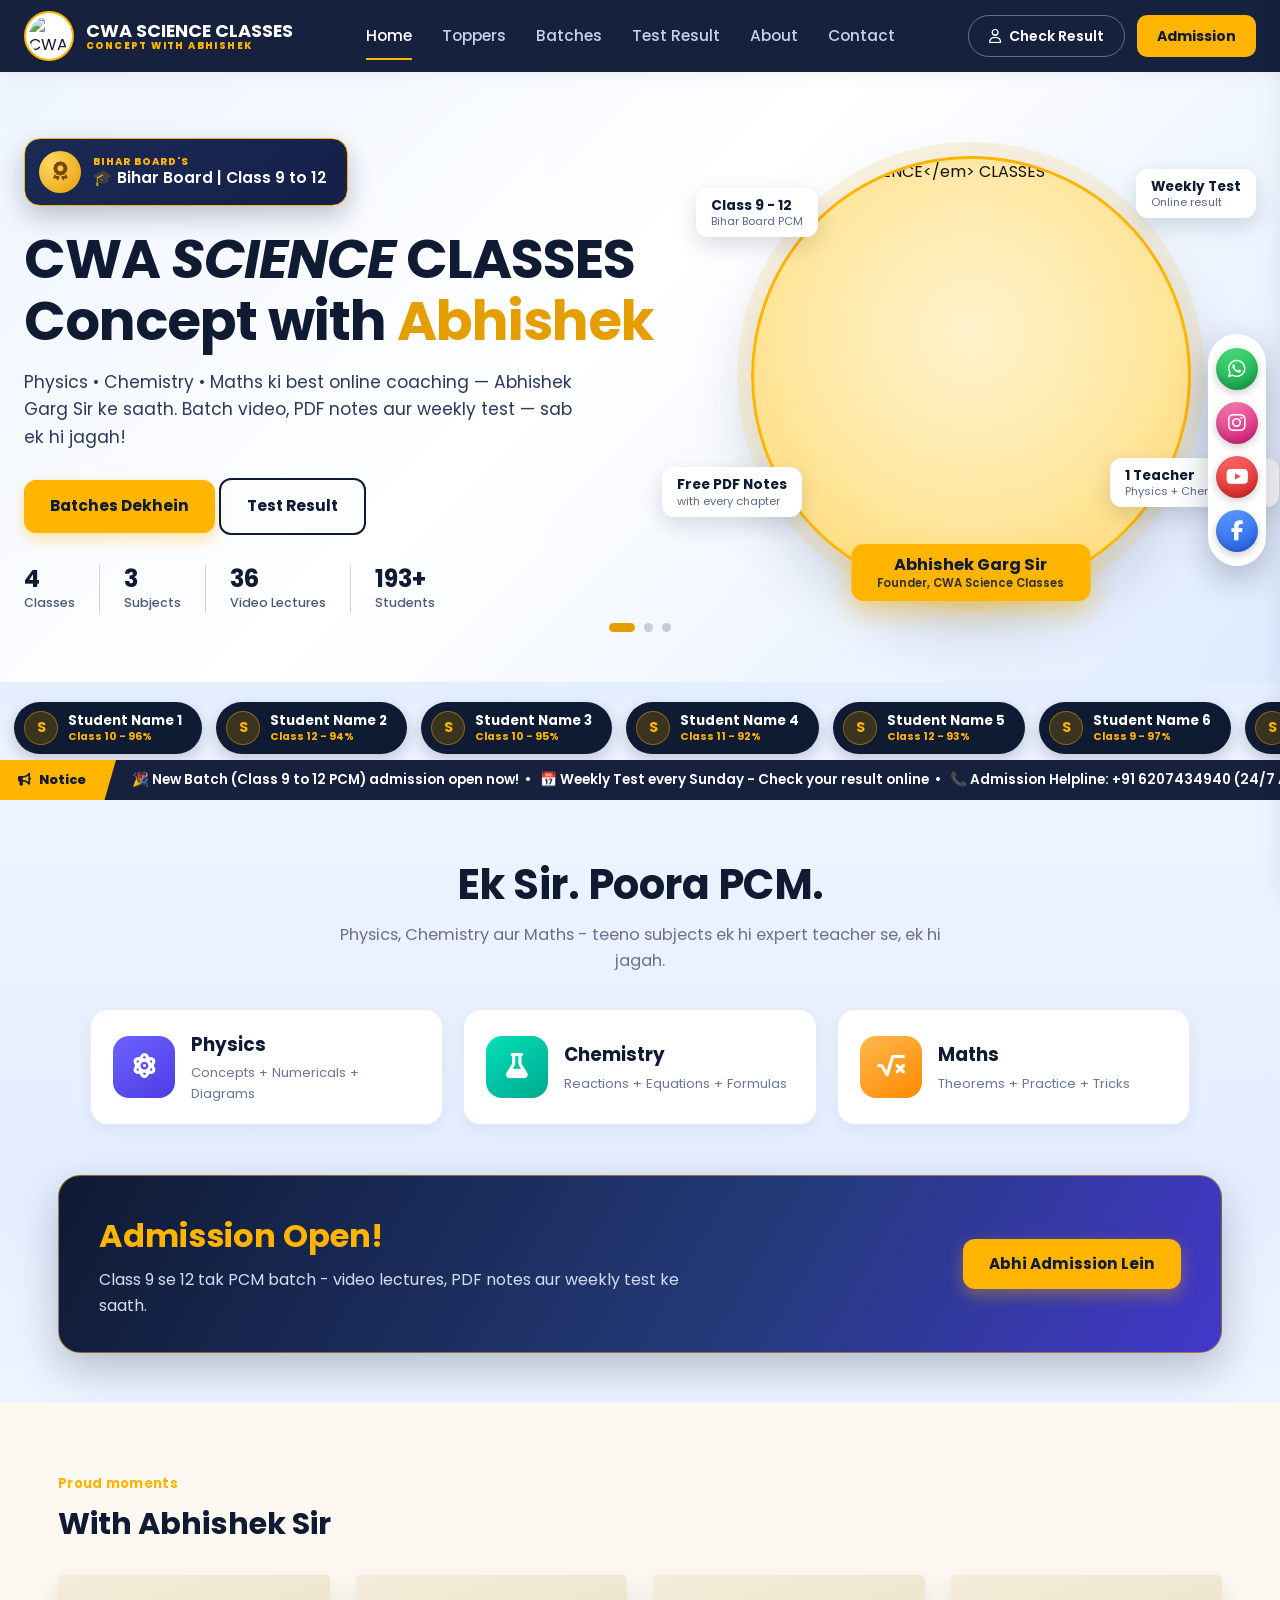
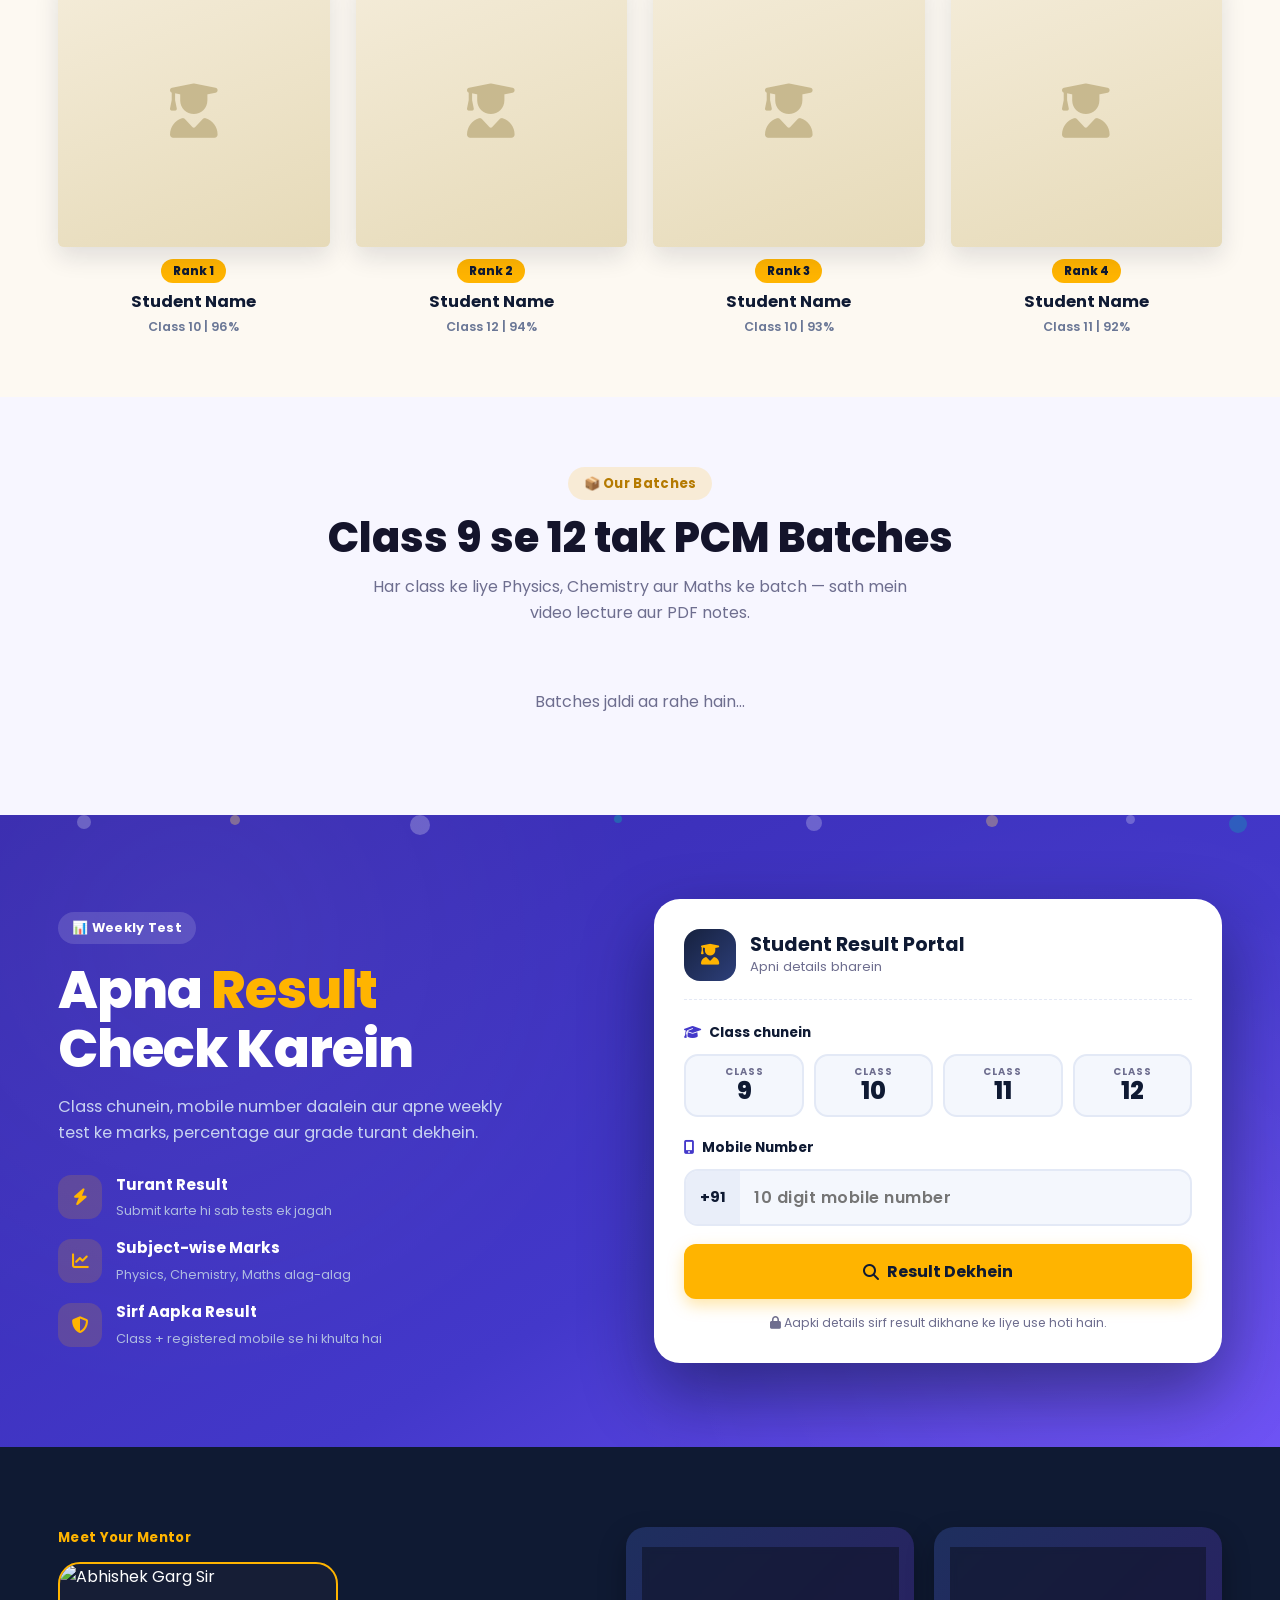
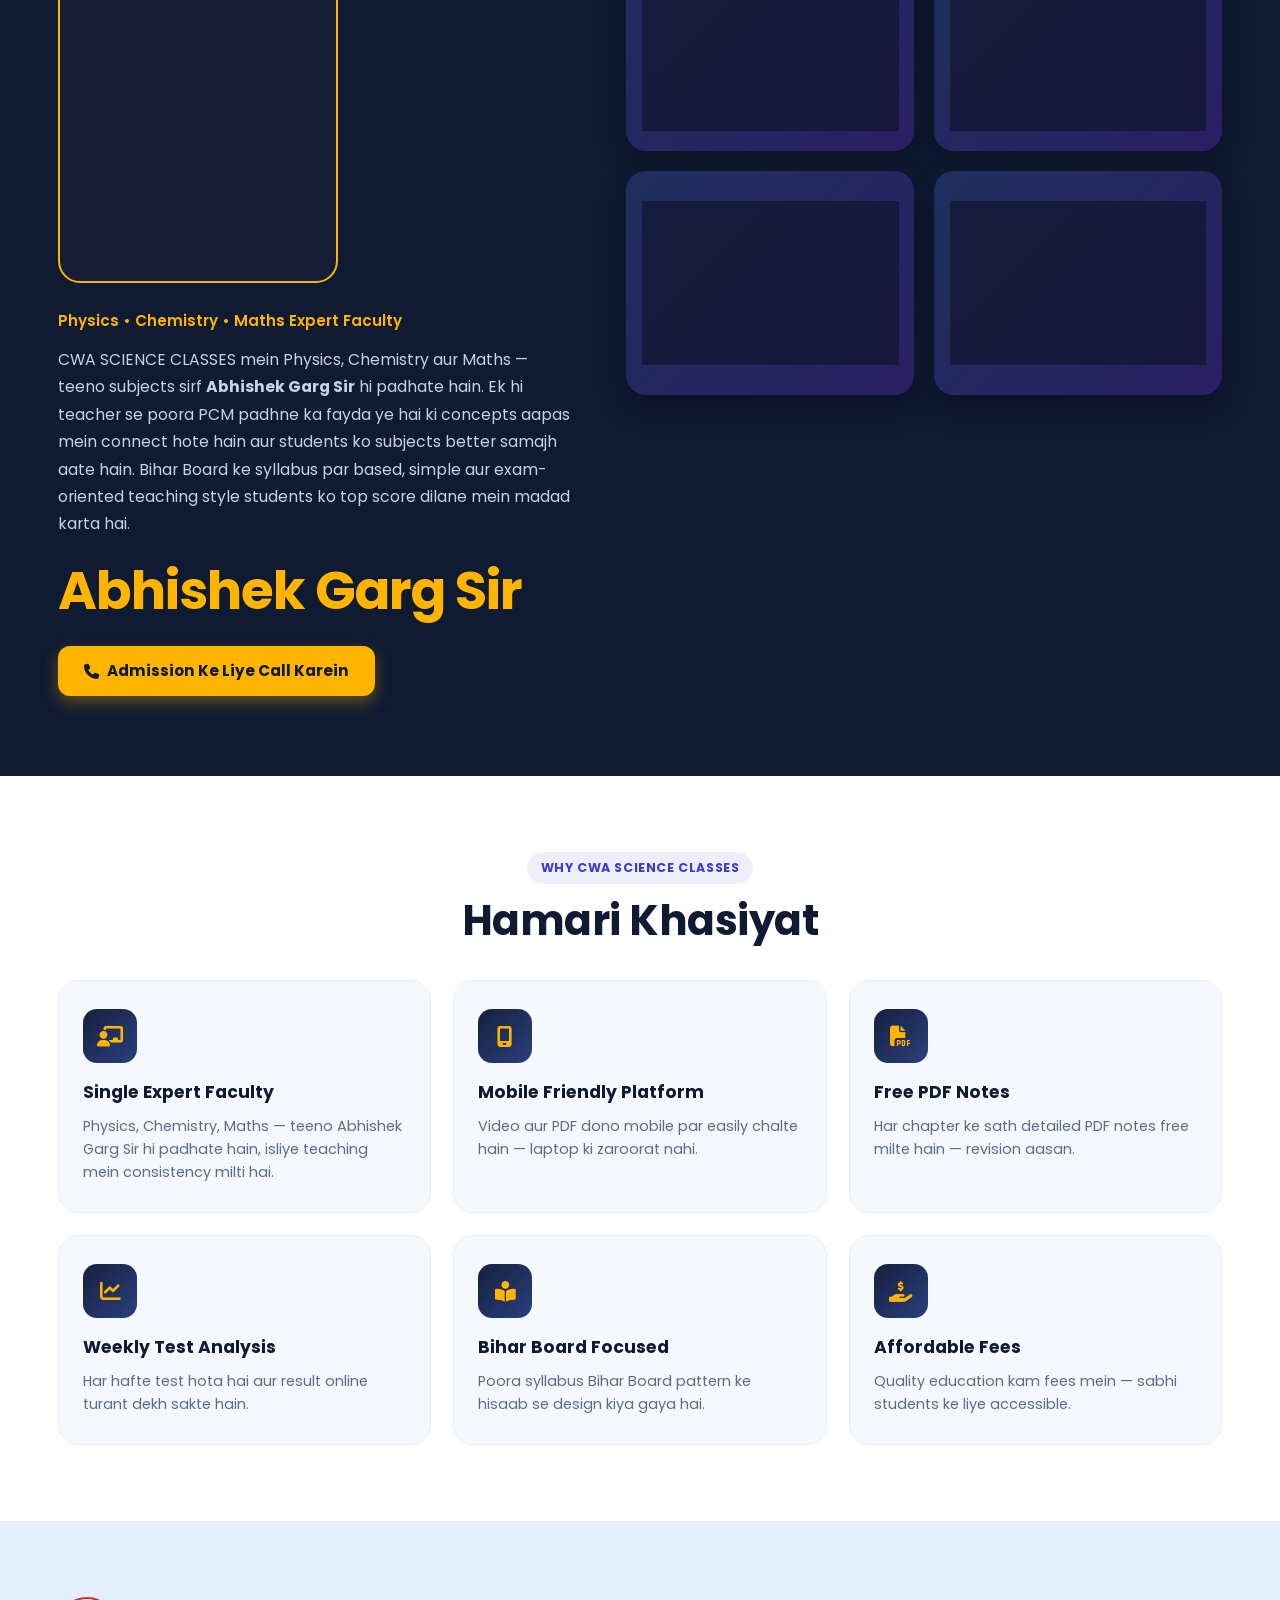
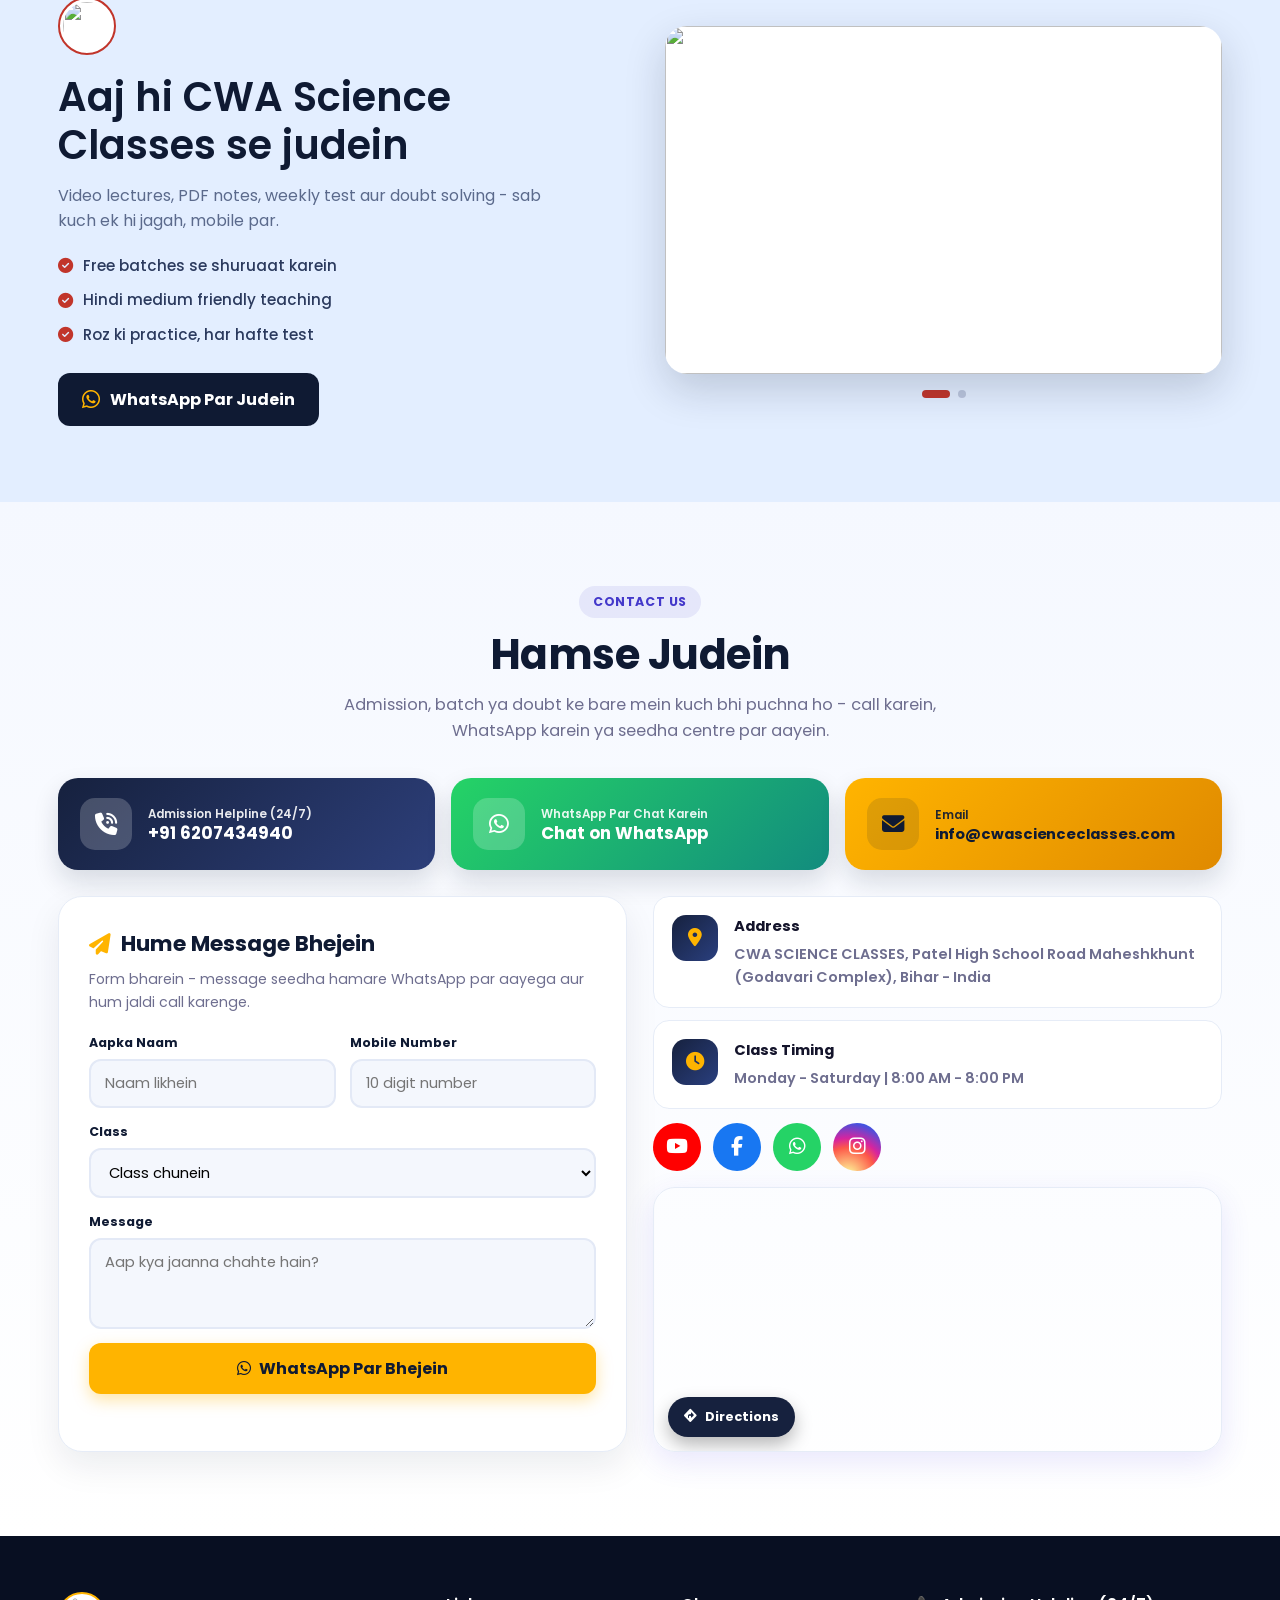
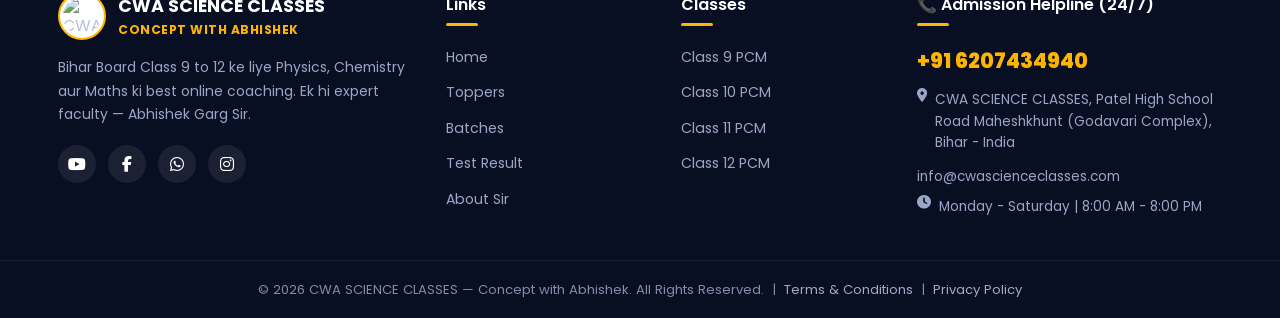
==== commit 40685ce3: "feat(ui): class pages, multi-video chapters, redesigned Result + Contact - Home: Batch tabs replaced" ====
--- a/index.html
+++ b/index.html
@@ -32,7 +32,7 @@
 <!-- AOS Animate on scroll -->
 <link rel="stylesheet" href="https://cdn.jsdelivr.net/npm/aos@2.3.1/dist/aos.css">
 
-<link rel="stylesheet" href="css/style.css?v=tw1">
+<link rel="stylesheet" href="css/style.css?v=2">
 </head>
 <body>
 
@@ -156,14 +156,10 @@
       <p class="section-desc" id="batchesSubheading">Har class ke liye Physics, Chemistry aur Maths ke batch — sath mein video lecture aur PDF notes.</p>
     </div>
 
-    <div class="batch-tabs" id="batchTabs" data-aos="zoom-in" data-aos-delay="100"><!-- JS injects tab buttons here --></div>
-
-    <div id="batchPanels" data-aos="fade-up" data-aos-delay="150"><!-- JS injects batch panels here --></div>
-  </div>
-</section>
-
-<!-- Video ab batch ke ANDAR inline player me chalta hai (Disha-Classes style) —
-     full-screen modal hata diya gaya hai. See toggleInlineVideo() in js/main.js. -->
+    <div class="class-grid" id="classGrid"><!-- JS: Class 9/10/11/12 cards (click -> class.html#id) --></div>
+  </div>
+</section>
+
 
 <!-- ===================== TEST RESULT ===================== -->
 <section class="result-section" id="result">
@@ -171,32 +167,40 @@
   <div class="result-particles" aria-hidden="true">
     <span></span><span></span><span></span><span></span><span></span><span></span><span></span><span></span>
   </div>
-  <div class="section-container">
-    <div class="section-head light" data-aos="fade-up">
-      <p class="section-tag">📊 Weekly Test</p>
-      <h2 class="section-title">Apna <span class="text-gradient">Result</span> Check Karein</h2>
-      <p class="section-desc">Apni class chunein aur mobile number daal kar Submit karein — turant result dekhein.</p>
+  <div class="section-container result-grid">
+    <div class="result-intro" data-aos="fade-right">
+      <span class="section-tag">📊 Weekly Test</span>
+      <h2 class="result-title">Apna <span>Result</span><br>Check Karein</h2>
+      <p class="result-lead">Class chunein, mobile number daalein aur apne weekly test ke marks, percentage aur grade turant dekhein.</p>
+      <ul class="result-points">
+        <li><i class="fa-solid fa-bolt"></i><div><b>Turant Result</b><small>Submit karte hi sab tests ek jagah</small></div></li>
+        <li><i class="fa-solid fa-chart-line"></i><div><b>Subject-wise Marks</b><small>Physics, Chemistry, Maths alag-alag</small></div></li>
+        <li><i class="fa-solid fa-shield-halved"></i><div><b>Sirf Aapka Result</b><small>Class + registered mobile se hi khulta hai</small></div></li>
+      </ul>
     </div>
 
     <div class="result-box" data-aos="zoom-in">
+      <div class="rb-head">
+        <span class="rb-ic"><i class="fa-solid fa-user-graduate"></i></span>
+        <div><h3>Student Result Portal</h3><p>Apni details bharein</p></div>
+      </div>
       <form id="resultForm" class="result-form">
-        <div class="form-row">
-          <div class="form-group">
-            <label for="resultClass"><i class="fa-solid fa-graduation-cap"></i> Class</label>
-            <select id="resultClass" required>
-              <option value="">-- Select Class --</option>
-              <option value="9">Class 9</option>
-              <option value="10">Class 10</option>
-              <option value="11">Class 11</option>
-              <option value="12">Class 12</option>
-            </select>
-          </div>
-          <div class="form-group">
-            <label for="resultMobile"><i class="fa-solid fa-mobile-screen-button"></i> Mobile Number</label>
-            <input type="tel" id="resultMobile" placeholder="10 digit mobile number" maxlength="10" pattern="[0-9]{10}" required>
-          </div>
-        </div>
-        <button type="submit" class="btn btn-primary btn-block"><i class="fa-solid fa-magnifying-glass"></i> Submit &amp; Check Result</button>
+        <div class="rb-label"><i class="fa-solid fa-graduation-cap"></i> Class chunein</div>
+        <div class="class-choice" id="classChoice" role="radiogroup" aria-label="Class">
+          <button type="button" class="cc-btn" data-v="9"><small>Class</small><b>9</b></button>
+          <button type="button" class="cc-btn" data-v="10"><small>Class</small><b>10</b></button>
+          <button type="button" class="cc-btn" data-v="11"><small>Class</small><b>11</b></button>
+          <button type="button" class="cc-btn" data-v="12"><small>Class</small><b>12</b></button>
+        </div>
+        <input type="hidden" id="resultClass" required>
+
+        <label class="rb-label" for="resultMobile"><i class="fa-solid fa-mobile-screen-button"></i> Mobile Number</label>
+        <div class="rb-input">
+          <span class="pre">+91</span>
+          <input type="tel" id="resultMobile" placeholder="10 digit mobile number" maxlength="10" pattern="[0-9]{10}" inputmode="numeric" autocomplete="tel-national" required>
+        </div>
+        <button type="submit" class="btn btn-primary btn-block rb-submit"><i class="fa-solid fa-magnifying-glass"></i> Result Dekhein</button>
+        <p class="form-hint"><i class="fa-solid fa-lock"></i> Aapki details sirf result dikhane ke liye use hoti hain.</p>
       </form>
 
       <div class="result-output" id="resultOutput" style="display:none;">
@@ -209,18 +213,8 @@
         </div>
         <div class="table-scroll">
           <table class="result-table">
-            <!-- <thead> is generated dynamically by js/main.js (buildResultThead)
-                 based on the actual subjects covered by this student's tests,
-                 since a Weekly Test can now cover 1, 2, or any number of
-                 subjects (not just fixed Physics/Chemistry/Maths). -->
             <thead>
-              <tr>
-                <th>Test</th>
-                <th>Date</th>
-                <th>Total</th>
-                <th>%</th>
-                <th>Grade</th>
-              </tr>
+              <tr><th>Test</th><th>Date</th><th>Total</th><th>%</th><th>Grade</th></tr>
             </thead>
             <tbody id="resultTableBody"></tbody>
           </table>
@@ -291,50 +285,57 @@
     <div class="center-head" data-aos="fade-up">
       <p class="soft-tag">Contact Us</p>
       <h2 class="big-title" data-s="contact_heading">Hamse Judein</h2>
-    </div>
-<div class="contact-grid">
-      <div class="contact-info" data-aos="fade-right">
-        <div class="contact-item">
-          <div class="ci-icon"><i class="fa-solid fa-phone-volume"></i></div>
-          <div>
-            <h4>Admission Helpline (24/7)</h4>
-            <a href="tel:+916207434940" id="contactHelpline">+91 6207434940</a>
-          </div>
-        </div>
-        <div class="contact-item">
-          <div class="ci-icon"><i class="fa-brands fa-whatsapp"></i></div>
-          <div>
-            <h4>WhatsApp</h4>
-            <a href="https://wa.me/916207434940" target="_blank" id="contactWhatsapp">Chat on WhatsApp</a>
-          </div>
-        </div>
-        <div class="contact-item">
-          <div class="ci-icon"><i class="fa-solid fa-location-dot"></i></div>
-          <div>
-            <h4>Address</h4>
-            <p id="contactAddress">CWA SCIENCE CLASSES, Patel High School Road Maheshkhunt (Godavari Complex), Bihar - India</p>
-          </div>
-        </div>
-        <div class="contact-item">
-          <div class="ci-icon"><i class="fa-solid fa-clock"></i></div>
-          <div>
-            <h4>Class Timing</h4>
-            <p id="contactTiming">Monday - Saturday | 8:00 AM - 8:00 PM</p>
-          </div>
-        </div>
-        <div class="contact-socials" id="contactSocials">
-          <a href="https://youtube.com" target="_blank" class="social-btn yt"><i class="fa-brands fa-youtube"></i></a>
-          <a href="https://facebook.com" target="_blank" class="social-btn fb"><i class="fa-brands fa-facebook-f"></i></a>
-          <a href="https://wa.me/916207434940" target="_blank" class="social-btn wa"><i class="fa-brands fa-whatsapp"></i></a>
-          <a href="https://instagram.com" target="_blank" class="social-btn ig"><i class="fa-brands fa-instagram"></i></a>
-        </div>
-      </div>
-      <div class="contact-map" data-aos="fade-left">
-        <iframe id="contactMapFrame"
-          src="https://www.google.com/maps?q=Bihar,India&output=embed"
-          width="100%" height="100%" style="border:0;" allowfullscreen="" loading="lazy"
-          referrerpolicy="no-referrer-when-downgrade" title="CWA Science Classes Location">
-        </iframe>
+      <p class="big-sub">Admission, batch ya doubt ke bare mein kuch bhi puchna ho - call karein, WhatsApp karein ya seedha centre par aayein.</p>
+    </div>
+
+    <div class="cx-quick" data-aos="fade-up">
+      <a class="cx-q call" id="cxCall" href="tel:+916207434940"><i class="fa-solid fa-phone-volume"></i><span><small>Admission Helpline (24/7)</small><b id="contactHelpline">+91 6207434940</b></span></a>
+      <a class="cx-q wa" id="contactWhatsapp" href="https://wa.me/916207434940" target="_blank" rel="noopener"><i class="fa-brands fa-whatsapp"></i><span><small>WhatsApp Par Chat Karein</small><b>Chat on WhatsApp</b></span></a>
+      <a class="cx-q mail" id="cxMail" href="mailto:info@cwascienceclasses.com"><i class="fa-solid fa-envelope"></i><span><small>Email</small><b id="cxMailText">info@cwascienceclasses.com</b></span></a>
+    </div>
+
+    <div class="cx-grid">
+      <div class="cx-form-card" data-aos="fade-right">
+        <h3><i class="fa-solid fa-paper-plane"></i> Hume Message Bhejein</h3>
+        <p>Form bharein - message seedha hamare WhatsApp par aayega aur hum jaldi call karenge.</p>
+        <form id="contactForm" class="cx-form" novalidate>
+          <div class="cx-row">
+            <div class="cx-f"><label for="cfName">Aapka Naam</label><input id="cfName" required placeholder="Naam likhein" autocomplete="name"></div>
+            <div class="cx-f"><label for="cfMobile">Mobile Number</label><input id="cfMobile" type="tel" inputmode="numeric" maxlength="10" required placeholder="10 digit number" autocomplete="tel-national"></div>
+          </div>
+          <div class="cx-f"><label for="cfClass">Class</label>
+            <select id="cfClass"><option value="">Class chunein</option><option>Class 9</option><option>Class 10</option><option>Class 11</option><option>Class 12</option></select>
+          </div>
+          <div class="cx-f"><label for="cfMsg">Message</label><textarea id="cfMsg" rows="3" placeholder="Aap kya jaanna chahte hain?"></textarea></div>
+          <button class="btn btn-gold cx-submit" type="submit"><i class="fa-brands fa-whatsapp"></i> WhatsApp Par Bhejein</button>
+          <p class="cx-err" id="cfErr"></p>
+        </form>
+      </div>
+
+      <div class="cx-side" data-aos="fade-left">
+        <div class="cx-info">
+          <div class="contact-item">
+            <div class="ci-icon"><i class="fa-solid fa-location-dot"></i></div>
+            <div><h4>Address</h4><p id="contactAddress">CWA SCIENCE CLASSES, Patel High School Road Maheshkhunt (Godavari Complex), Bihar - India</p></div>
+          </div>
+          <div class="contact-item">
+            <div class="ci-icon"><i class="fa-solid fa-clock"></i></div>
+            <div><h4>Class Timing</h4><p id="contactTiming">Monday - Saturday | 8:00 AM - 8:00 PM</p></div>
+          </div>
+          <div class="contact-socials" id="contactSocials">
+            <a href="https://youtube.com" target="_blank" rel="noopener" class="social-btn yt" aria-label="YouTube"><i class="fa-brands fa-youtube"></i></a>
+            <a href="https://facebook.com" target="_blank" rel="noopener" class="social-btn fb" aria-label="Facebook"><i class="fa-brands fa-facebook-f"></i></a>
+            <a href="https://wa.me/916207434940" target="_blank" rel="noopener" class="social-btn wa" aria-label="WhatsApp"><i class="fa-brands fa-whatsapp"></i></a>
+            <a href="https://instagram.com" target="_blank" rel="noopener" class="social-btn ig" aria-label="Instagram"><i class="fa-brands fa-instagram"></i></a>
+          </div>
+        </div>
+        <div class="contact-map">
+          <iframe id="contactMapFrame"
+            src="https://www.google.com/maps?q=Patel+High+School+Road+Maheshkhunt+Bihar&output=embed"
+            width="100%" height="100%" style="border:0;" allowfullscreen="" loading="lazy"
+            referrerpolicy="no-referrer-when-downgrade" title="CWA Science Classes Location"></iframe>
+          <a class="map-open" id="mapOpen" href="https://www.google.com/maps/search/?api=1&query=Patel+High+School+Road+Maheshkhunt+Bihar" target="_blank" rel="noopener"><i class="fa-solid fa-diamond-turn-right"></i> Directions</a>
+        </div>
       </div>
     </div>
   </div>
@@ -375,10 +376,10 @@
       <div class="footer-col" data-aos="fade-up" data-aos-delay="200">
         <h4>Classes</h4>
         <ul id="footerClasses">
-          <li><a href="#batches">Class 9 PCM</a></li>
-          <li><a href="#batches">Class 10 PCM</a></li>
-          <li><a href="#batches">Class 11 PCM</a></li>
-          <li><a href="#batches">Class 12 PCM</a></li>
+          <li><a href="class.html#class9">Class 9 PCM</a></li>
+          <li><a href="class.html#class10">Class 10 PCM</a></li>
+          <li><a href="class.html#class11">Class 11 PCM</a></li>
+          <li><a href="class.html#class12">Class 12 PCM</a></li>
         </ul>
       </div>
 
@@ -411,6 +412,7 @@
 <script src="js/site-data.js"></script>
 <script src="js/batches-data.js"></script>
 <script src="js/results-data.js"></script>
-<script src="js/main.js"></script>
+<script src="js/content.js"></script>
+<script src="js/main.js?v=2"></script>
 </body>
 </html>
--- a/css/style.css
+++ b/css/style.css
@@ -1178,3 +1178,197 @@
 @media (prefers-reduced-motion: reduce){
   *{ animation-duration: 0.01ms !important; animation-iteration-count: 1 !important; transition-duration: 0.01ms !important; }
 }
+
+
+/* =========================================================
+   v2 — CLASS CARDS / RESULT PORTAL / CONTACT (redesign)
+========================================================= */
+
+/* ---------- CLASS CARDS (home -> opens class.html) ---------- */
+.class-grid{ display:grid; grid-template-columns:repeat(4,1fr); gap:22px; }
+.cls-empty{ grid-column:1/-1; text-align:center; color:var(--gray); padding:30px; }
+.cls-card{
+  --c:#4C3CE3; position:relative; display:flex; flex-direction:column; background:#fff; border-radius:22px; overflow:hidden;
+  border:1.5px solid #E6ECF7; box-shadow:0 8px 24px rgba(15,26,51,.07);
+  transition:transform .35s cubic-bezier(.22,1,.36,1), box-shadow .35s ease, border-color .3s;
+}
+.cls-card:hover{ transform:translateY(-8px); box-shadow:0 22px 44px rgba(15,26,51,.16); border-color:var(--c); }
+.cls-top{
+  position:relative; height:150px; overflow:hidden; color:#fff;
+  background:linear-gradient(135deg, var(--c), color-mix(in srgb, var(--c) 55%, #0F1A33));
+}
+.cls-top::after{ content:''; position:absolute; inset:0; background:radial-gradient(circle at 85% 10%, rgba(255,255,255,.28), transparent 55%); pointer-events:none; }
+.cls-cover{ position:absolute; inset:0; width:100%; height:100%; object-fit:cover; opacity:.55; mix-blend-mode:luminosity; }
+.cls-ghost{ position:absolute; right:-6px; bottom:-34px; font-family:var(--font-head); font-weight:900; font-size:8.5rem; line-height:1; color:rgba(255,255,255,.14); }
+.cls-top-in{ position:absolute; left:20px; bottom:16px; z-index:2; display:flex; flex-direction:column; line-height:1; }
+.cls-top-in small{ font-size:.7rem; font-weight:700; letter-spacing:2.4px; opacity:.85; }
+.cls-top-in b{ font-family:var(--font-head); font-size:3.4rem; font-weight:800; margin-top:4px; }
+.cls-pill{
+  position:absolute; top:14px; left:14px; z-index:3; display:inline-flex; align-items:center; gap:6px;
+  font-size:.7rem; font-weight:800; letter-spacing:.6px; padding:5px 11px; border-radius:30px;
+}
+.cls-pill.free{ background:#fff; color:#0e9f6e; }
+.cls-pill.paid{ background:#FFB400; color:#0F1A33; }
+.cls-lockbadge{
+  position:absolute; top:12px; right:12px; z-index:3; width:36px; height:36px; border-radius:50%;
+  background:rgba(15,26,51,.55); backdrop-filter:blur(4px); display:flex; align-items:center; justify-content:center; font-size:.95rem;
+}
+.cls-body{ padding:18px 20px 20px; display:flex; flex-direction:column; flex:1; }
+.cls-body h3{ font-family:var(--font-head); font-size:1.2rem; color:var(--ink); line-height:1.25; }
+.cls-sub{ color:var(--gray); font-size:.82rem; margin-top:2px; }
+.cls-offer{ color:#d63333; font-weight:700; font-size:.78rem; margin-top:8px; display:flex; gap:6px; align-items:center; }
+.cls-subjects{ display:flex; flex-wrap:wrap; gap:6px; margin:14px 0 12px; }
+.cls-subjects span{
+  display:inline-flex; align-items:center; gap:6px; font-size:.72rem; font-weight:700; padding:5px 10px; border-radius:30px;
+  color:var(--sc); background:color-mix(in srgb, var(--sc) 11%, #fff);
+}
+.cls-stats{ display:grid; grid-template-columns:repeat(3,1fr); gap:6px; padding:12px 0; border-top:1px dashed #E1E7F3; border-bottom:1px dashed #E1E7F3; text-align:center; }
+.cls-stats span{ font-size:.68rem; color:var(--gray); font-weight:600; display:flex; flex-direction:column; }
+.cls-stats b{ font-family:var(--font-head); font-size:1.15rem; color:var(--ink); line-height:1.2; }
+.cls-foot{ display:flex; align-items:center; justify-content:space-between; gap:8px; margin-top:auto; padding-top:14px; flex-wrap:wrap; }
+.cls-price, .cls-go{ white-space:nowrap; }
+.cls-price{ font-family:var(--font-head); font-weight:800; font-size:1rem; color:var(--ink); }
+.cls-price.free{ color:#0e9f6e; font-size:1rem; }
+.cls-go{ display:inline-flex; align-items:center; gap:7px; font-size:.76rem; font-weight:700; color:#fff; background:var(--c); padding:9px 14px; border-radius:30px; transition:gap .25s; }
+.cls-card:hover .cls-go{ gap:11px; }
+.cls-card.is-paid .cls-top{ filter:saturate(.95); }
+@media (max-width:1100px){ .class-grid{ grid-template-columns:repeat(2,1fr); } }
+@media (max-width:700px){
+  .class-grid{ gap:12px; }
+  .cls-top{ height:104px; } .cls-top-in{ left:12px; bottom:10px; } .cls-top-in b{ font-size:2.1rem; } .cls-top-in small{ font-size:.55rem; }
+  .cls-ghost{ font-size:5.6rem; bottom:-22px; } .cls-pill{ top:8px; left:8px; font-size:.58rem; padding:4px 8px; }
+  .cls-lockbadge{ width:28px; height:28px; top:8px; right:8px; font-size:.75rem; }
+  .cls-body{ padding:12px 12px 14px; } .cls-body h3{ font-size:.95rem; } .cls-sub{ font-size:.68rem; }
+  .cls-subjects{ margin:10px 0 8px; gap:4px; } .cls-subjects span{ font-size:.6rem; padding:4px 7px; gap:4px; }
+  .cls-stats b{ font-size:.95rem; } .cls-stats span{ font-size:.56rem; }
+  .cls-price{ font-size:.95rem; } .cls-go{ padding:7px 10px; font-size:.66rem; } .cls-go i{ display:none; }
+  .cls-offer{ font-size:.66rem; }
+}
+
+/* ---------- RESULT PORTAL ---------- */
+.result-section{ padding:84px 0; }
+.result-grid{ display:grid; grid-template-columns:1fr 1.05fr; gap:56px; align-items:center; position:relative; z-index:2; }
+.result-intro{ color:#fff; }
+.result-intro .section-tag{ display:inline-block; background:rgba(255,255,255,.14); color:#fff; padding:6px 14px; border-radius:30px; font-size:.8rem; font-weight:700; margin-bottom:16px; }
+.result-title{ font-family:var(--font-head); font-weight:800; font-size:clamp(2.1rem,4.6vw,3.3rem); line-height:1.12; letter-spacing:-1px; }
+.result-title span{ color:var(--gold); }
+.result-lead{ color:#C7D2F0; font-size:1.02rem; margin:16px 0 26px; max-width:470px; }
+.result-points{ display:flex; flex-direction:column; gap:14px; }
+.result-points li{ display:flex; gap:14px; align-items:center; }
+.result-points li > i{ width:44px; height:44px; border-radius:13px; background:rgba(255,180,0,.16); color:var(--gold); display:flex; align-items:center; justify-content:center; font-size:1.05rem; flex-shrink:0; }
+.result-points b{ display:block; font-size:.95rem; }
+.result-points small{ color:#AEBBE0; font-size:.8rem; }
+
+.result-box{ max-width:none; margin:0; padding:30px; border-radius:26px; animation:none; box-shadow:0 30px 70px rgba(5,10,30,.45); }
+.rb-head{ display:flex; align-items:center; gap:14px; margin-bottom:22px; padding-bottom:18px; border-bottom:1.5px dashed #E4E9F5; }
+.rb-ic{ width:52px; height:52px; border-radius:16px; background:linear-gradient(135deg,var(--nav),#2D3F7A); color:var(--gold); display:flex; align-items:center; justify-content:center; font-size:1.3rem; }
+.rb-head h3{ font-family:var(--font-head); font-size:1.2rem; color:var(--ink); line-height:1.2; }
+.rb-head p{ color:var(--gray); font-size:.82rem; }
+.rb-label{ display:flex; align-items:center; gap:8px; font-weight:700; font-size:.86rem; color:var(--ink); margin:0 0 10px; }
+.rb-label i{ color:var(--primary); }
+.class-choice{ display:grid; grid-template-columns:repeat(4,1fr); gap:10px; margin-bottom:20px; }
+.cc-btn{
+  display:flex; flex-direction:column; align-items:center; justify-content:center; padding:11px 4px; border-radius:14px;
+  background:#F4F7FD; border:2px solid #E3E9F6; color:var(--ink); transition:.22s; line-height:1.1;
+}
+.cc-btn small{ font-size:.62rem; font-weight:700; letter-spacing:1px; color:var(--gray); text-transform:uppercase; }
+.cc-btn b{ font-family:var(--font-head); font-size:1.5rem; font-weight:800; }
+.cc-btn:hover{ border-color:var(--gold); transform:translateY(-2px); }
+.cc-btn.on{ background:var(--nav); border-color:var(--nav); color:#fff; box-shadow:0 10px 20px rgba(22,33,62,.28); }
+.cc-btn.on small{ color:var(--gold); }
+.class-choice.shake{ animation:ccShake .45s; }
+.class-choice.shake .cc-btn{ border-color:#ff6b6b; }
+@keyframes ccShake{ 0%,100%{transform:translateX(0)} 20%{transform:translateX(-7px)} 40%{transform:translateX(7px)} 60%{transform:translateX(-5px)} 80%{transform:translateX(5px)} }
+.rb-input{ display:flex; align-items:stretch; border:2px solid #E3E9F6; border-radius:14px; background:#F4F7FD; overflow:hidden; margin-bottom:18px; transition:.22s; }
+.rb-input:focus-within{ border-color:var(--nav); background:#fff; box-shadow:0 8px 20px rgba(22,33,62,.12); }
+.rb-input .pre{ display:flex; align-items:center; padding:0 14px; font-weight:700; color:var(--ink); background:#E9EEF9; font-size:.92rem; }
+.rb-input input{ flex:1; min-width:0; border:0; outline:0; background:transparent; padding:14px 14px; font-size:1rem; font-weight:600; letter-spacing:.5px; }
+.rb-submit{ padding:15px 20px; font-size:1rem; animation:none !important; background:var(--gold) !important; background-image:none !important; color:var(--ink); }
+.rb-submit::after{ display:none !important; }
+.rb-submit:hover{ background:var(--gold-dark) !important; }
+.result-box .form-hint{ margin-top:14px; }
+.result-box .result-output{ margin-top:0; }
+.result-box .result-form[hidden]{ display:none; }
+@media (max-width:900px){
+  .result-grid{ grid-template-columns:1fr; gap:28px; }
+  .result-intro{ text-align:center; } .result-lead{ margin-left:auto; margin-right:auto; }
+  .result-points{ display:none; }
+  .result-section{ padding:44px 0; }
+}
+@media (max-width:700px){
+  .result-box{ padding:20px 16px; border-radius:20px; }
+  .result-title{ font-size:1.9rem; } .result-lead{ font-size:.86rem; margin:10px auto 4px; }
+  .cc-btn b{ font-size:1.25rem; } .rb-head{ margin-bottom:16px; padding-bottom:14px; }
+}
+
+/* ---------- CONTACT ---------- */
+.contact-section{ padding:84px 0; background:linear-gradient(180deg,#F5F8FF,#fff); }
+.cx-quick{ display:grid; grid-template-columns:repeat(3,1fr); gap:16px; margin-bottom:26px; }
+.cx-q{
+  display:flex; align-items:center; gap:16px; padding:20px 22px; border-radius:20px; color:#fff; position:relative; overflow:hidden;
+  transition:transform .3s, box-shadow .3s; box-shadow:0 12px 26px rgba(15,26,51,.14);
+}
+.cx-q:hover{ transform:translateY(-5px); box-shadow:0 20px 38px rgba(15,26,51,.22); }
+.cx-q > i{ width:52px; height:52px; border-radius:15px; background:rgba(255,255,255,.2); display:flex; align-items:center; justify-content:center; font-size:1.4rem; flex-shrink:0; }
+.cx-q span{ display:flex; flex-direction:column; min-width:0; }
+.cx-q small{ font-size:.74rem; font-weight:600; opacity:.9; }
+.cx-q b{ font-family:var(--font-head); font-size:1.05rem; overflow-wrap:break-word; word-break:normal; line-height:1.25; }
+.cx-q.mail b{ font-size:.92rem; letter-spacing:-.1px; }
+@media (max-width:1180px) and (min-width:981px){ .cx-q{ padding:16px 14px; gap:12px; } .cx-q > i{ width:44px; height:44px; font-size:1.2rem; } .cx-q.mail b{ font-size:.8rem; } }
+.cx-q.call{ background:linear-gradient(135deg,#16213E,#2D3F7A); }
+.cx-q.wa{ background:linear-gradient(135deg,#25D366,#128C7E); }
+.cx-q.mail{ background:linear-gradient(135deg,#FFB400,#E08A00); color:#0F1A33; }
+.cx-q.mail > i{ background:rgba(15,26,51,.12); }
+
+.cx-grid{ display:grid; grid-template-columns:1fr 1fr; gap:26px; align-items:stretch; }
+.cx-form-card{ background:#fff; border:1.5px solid #E6ECF7; border-radius:24px; padding:30px; box-shadow:0 14px 34px rgba(15,26,51,.08); }
+.cx-form-card h3{ font-family:var(--font-head); font-size:1.35rem; color:var(--ink); display:flex; align-items:center; gap:10px; }
+.cx-form-card h3 i{ color:var(--gold); }
+.cx-form-card > p{ color:var(--gray); font-size:.88rem; margin:6px 0 20px; }
+.cx-form{ display:flex; flex-direction:column; gap:14px; }
+.cx-row{ display:grid; grid-template-columns:1fr 1fr; gap:14px; }
+.cx-f{ display:flex; flex-direction:column; gap:6px; }
+.cx-f label{ font-size:.78rem; font-weight:700; color:var(--ink); }
+.cx-f input, .cx-f select, .cx-f textarea{
+  font-family:inherit; font-size:.92rem; padding:12px 14px; border-radius:12px; border:2px solid #E3E9F6; background:#F4F7FD; outline:0; transition:.2s; width:100%; resize:vertical;
+}
+.cx-f input:focus, .cx-f select:focus, .cx-f textarea:focus{ border-color:var(--nav); background:#fff; box-shadow:0 6px 16px rgba(22,33,62,.1); }
+.cx-submit{ justify-content:center; width:100%; font-size:1rem; }
+.cx-err{ color:#d63333; font-size:.82rem; font-weight:600; min-height:1em; text-align:center; }
+
+.cx-side{ display:flex; flex-direction:column; gap:16px; }
+.cx-info{ display:flex; flex-direction:column; gap:12px; }
+.cx-side .contact-item{ margin:0; border-radius:16px; }
+.cx-side .contact-socials{ margin-top:2px; }
+.cx-side .contact-map{ position:relative; flex:1; min-height:260px; border-radius:22px; border:1.5px solid #E6ECF7; }
+.cx-side .contact-map iframe{ position:absolute; inset:0; width:100%; height:100%; }
+.map-open{
+  position:absolute; left:14px; bottom:14px; z-index:3; background:var(--nav); color:#fff; font-weight:700; font-size:.8rem;
+  padding:10px 16px; border-radius:30px; display:inline-flex; gap:8px; align-items:center; box-shadow:0 8px 18px rgba(0,0,0,.28);
+}
+.map-open:hover{ background:var(--gold); color:var(--ink); }
+@media (max-width:980px){ .cx-quick{ grid-template-columns:1fr; } .cx-grid{ grid-template-columns:1fr; } }
+@media (max-width:700px){
+  .contact-section{ padding:42px 0; }
+  .cx-q{ padding:14px 16px; border-radius:16px; } .cx-q > i{ width:44px; height:44px; font-size:1.2rem; } .cx-q b{ font-size:1rem; }
+  .cx-form-card{ padding:20px 16px; border-radius:20px; } .cx-row{ grid-template-columns:1fr; }
+  .cx-side .contact-map{ min-height:230px; }
+}
+
+/* ---------- v2 mobile fixes ---------- */
+.result-grid > *, .cx-grid > *, .cx-quick > *, .class-grid > *{ min-width:0; }
+.result-grid{ grid-template-columns:minmax(0,1fr) minmax(0,1.05fr); }
+.cx-grid{ grid-template-columns:minmax(0,1fr) minmax(0,1fr); }
+.result-box .table-scroll{ overflow-x:auto; -webkit-overflow-scrolling:touch; max-width:100%; }
+@media (max-width:980px){ .cx-grid{ grid-template-columns:minmax(0,1fr); } }
+@media (max-width:900px){
+  .result-grid{ grid-template-columns:minmax(0,1fr); }
+  /* sideways AOS animations push cards off-screen on phones -> use a gentle rise instead */
+  [data-aos="fade-left"]:not(.aos-animate), [data-aos="fade-right"]:not(.aos-animate){ transform:translate3d(0,26px,0) !important; }
+}
+@media (max-width:700px){
+  /* only WhatsApp stays floating on phones (other icons are in Contact + footer) */
+  .float-social .fs:not(.wa){ display:none; }
+  .float-social{ padding:6px; }
+  .form-hint{ font-size:.72rem; }
+}
